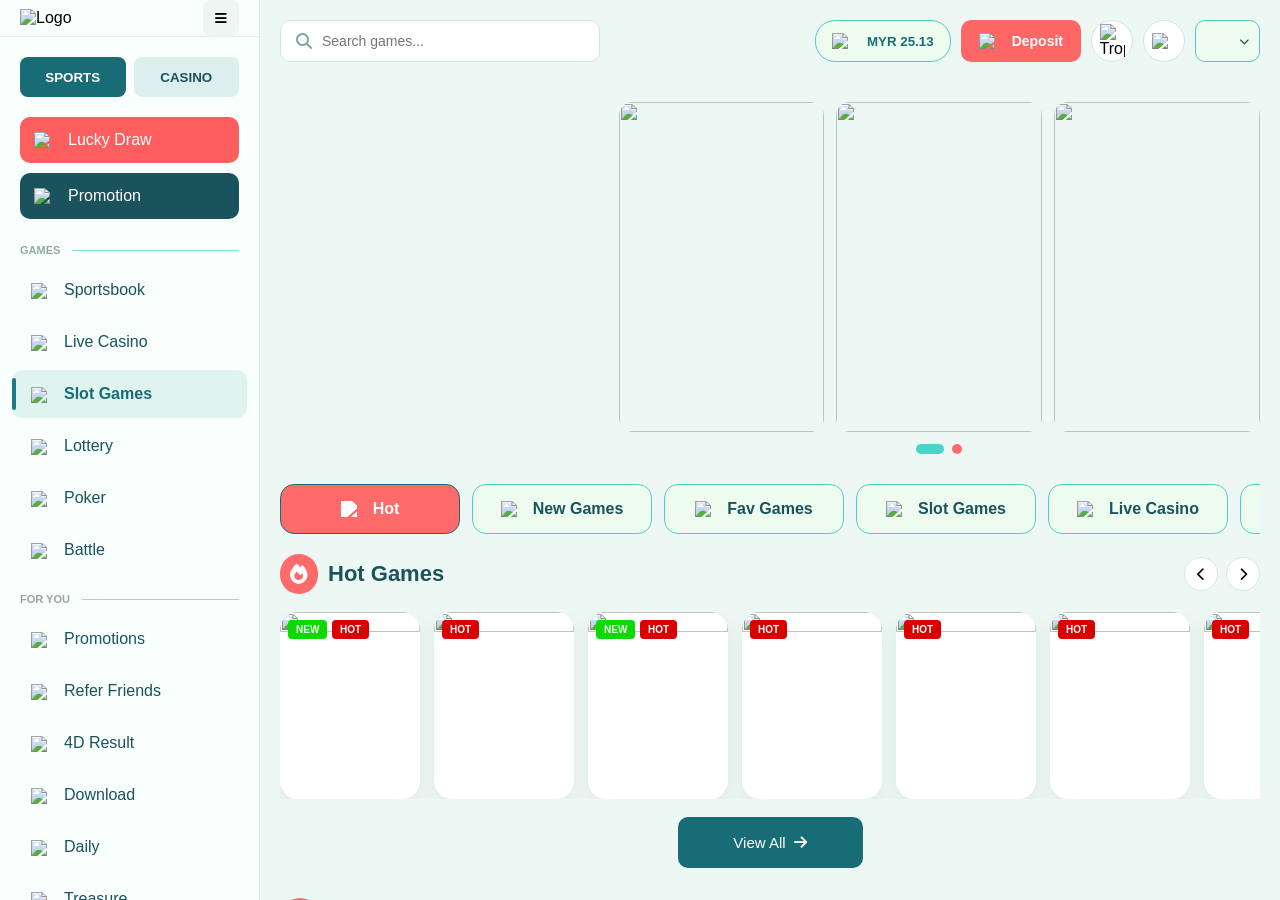
==== index.html @ 303b080d "Add files via upload" ====
﻿<!doctype html>
<html lang="en">
<head>
    <meta charset="UTF-8" />
    <meta name="viewport" content="width=device-width, initial-scale=1.0" />

    <title>Gaming Website</title>

    <!-- CSS -->
    <link rel="stylesheet" href="style.css" />
    <link rel="stylesheet" href="header.css" />
    <link rel="stylesheet" href="banner.css" />
    <link rel="stylesheet" href="contenthome.css" />
    <link rel="stylesheet" href="responsive.css" />

    <!-- Font Awesome -->
    <link rel="stylesheet" href="https://cdnjs.cloudflare.com/ajax/libs/font-awesome/6.7.2/css/all.min.css" />

    <!-- JQuery -->
</head>

<body>
    <div id="theme">
        <!-- =========================
                SIDEBAR
        ========================== -->

        <aside id="sidebar">
            <!-- Logo -->
            <div class="sidebar-logo">
                <img src="images/logo-testing.png" alt="Logo" class="logo" />

                <button id="sidebarToggle" class="mobile-menu">
                    <i class="fas fa-bars"></i>
                </button>
            </div>

            <!-- Sports / Casino -->
            <div class="sidebar-switch">
                <button class="active">SPORTS</button>

                <button class="csinosidetop">CASINO</button>
            </div>

            <!-- Promotion -->
            <div class="sidebar-promotion">
                <a href="#" class="promo active">
                    <img src="images/iconmenu/iconFrame.png" />

                    <span>Lucky Draw</span>
                </a>

                <a href="#" class="promo">
                    <img src="images/iconmenu/iconpromotop.png" />

                    <span>Promotion</span>
                </a>
            </div>

            <!-- Games -->
            <h4 class="menu-title">GAMES</h4>

            <ul class="sidebar-menu">
                <li>
                    <a href="#">
                        <div class="icon">
                            <img src="images/iconmenu/iconsport.png" />
                        </div>
                        <span>Sportsbook</span>
                    </a>
                </li>

                <li>
                    <a href="#">
                        <div class="icon">
                            <img src="images/iconmenu/iconcasino.png" />
                        </div>
                        <span>Live Casino</span>
                    </a>
                </li>

                <li class="active">
                    <a href="#">
                        <div class="icon">
                            <img src="images/iconmenu/iconslot.png" />
                        </div>
                        <span>Slot Games</span>
                    </a>
                </li>

                <li>
                    <a href="#">
                        <div class="icon">
                            <img src="images/iconmenu/iconlotto.png" />
                        </div>
                        <span>Lottery</span>
                    </a>
                </li>

                <li>
                    <a href="#">
                        <div class="icon">
                            <img src="images/iconmenu/iconpoker.png" />
                        </div>
                        <span>Poker</span>
                    </a>
                </li>

                <li>
                    <a href="#">
                        <div class="icon">
                            <img src="images/iconmenu/iconbattle.png" />
                        </div>
                        <span>Battle</span>
                    </a>
                </li>
            </ul>

            <!-- For You -->
            <h4 class="menu-title">FOR YOU</h4>

            <ul class="sidebar-menu">
                <li>
                    <a href="#">
                        <div class="icon">
                            <img src="images/iconmenu/iconpromo.png" />
                        </div>

                        <span>Promotions</span>
                    </a>
                </li>

                <li>
                    <a href="#">
                        <div class="icon">
                            <img src="images/iconmenu/iconfriend.png" />
                        </div>

                        <span>Refer Friends</span>
                    </a>
                </li>

                <li>
                    <a href="#">
                        <div class="icon">
                            <img src="images/iconmenu/icon4d.png" />
                        </div>

                        <span>4D Result</span>
                    </a>
                </li>

                <li>
                    <a href="#">
                        <div class="icon">
                            <img src="images/iconmenu/icondownload.png" />
                        </div>

                        <span>Download</span>
                    </a>
                </li>

                <li>
                    <a href="#">
                        <div class="icon">
                            <img src="images/iconmenu/Database_Daily_Export_24.png" />
                        </div>

                        <span>Daily</span>
                    </a>
                </li>

                <li>
                    <a href="#">
                        <div class="icon">
                            <img src="images/iconmenu/Sparkling_Diamond_24.png" />
                        </div>

                        <span>Treasure</span>
                    </a>
                </li>

                <li>
                    <a href="#">
                        <div class="icon">
                            <img src="images/iconmenu/Casino_Lucky_7_24.png" />
                        </div>

                        <span>Lucky Draw</span>
                    </a>
                </li>
                <li>
                    <a href="#">
                        <div class="icon">
                            <img src="images/iconmenu/Voucher_24.png" />
                        </div>

                        <span>Redeem</span>
                    </a>
                </li>

            </ul>

            <!-- Bottom -->

            <div class="sidebar-bottom">

                <div class="language">

                    <button class="language-btn">

                        <div class="icon">
                            <img src="images/iconmenu/AU.png" alt="">
                        </div>

                        <span>English</span>

                        <i class="fas fa-chevron-down"></i>

                    </button>

                    <div class="language-menu">

                        <button class="language-item active"
                                data-lang="English"
                                data-flag="images/iconmenu/AU.png">

                            <img src="images/iconmenu/AU.png" alt="">
                            <span>English</span>

                        </button>

                        <button class="language-item"
                                data-lang="Bahasa Melayu"
                                data-flag="images/icontophead/MY.png">

                            <img src="images/icontophead/MY.png" alt="">
                            <span>Bahasa Melayu</span>

                        </button>

                        <button class="language-item"
                                data-lang="中文"
                                data-flag="images/icontophead/CN.png">

                            <img src="images/icontophead/CN.png" alt="">
                            <span>中文</span>

                        </button>

                    </div>

                </div>

            </div>
        </aside>
        <div class="sidebar-overlay"></div>

        <!-- =========================
                PAGE
        ========================== -->

        <div id="page">
            <!-- =========================
                    HEADER
            ========================== -->

            <header id="header">


                <img src="images/logo-testing.png" class="mobile-logo">

                <!-- Search -->
                <div class="header-search">
                    <i class="fas fa-search"></i>

                    <input type="text" placeholder="Search games..." />
                </div>

                <!-- Right -->

                <div class="header-right">
                    <!-- Wallet -->

                    <button class="wallet">
                        <img src="images/icontophead/MY.png" />

                        <span>MYR 25.13</span>
                        <a href="#" class="deposit"><img src="images/icontophead/depotophead.png" /></a>
                    </button>

                    <!-- Deposit -->

                    <a href="#" class="deposit">
                        <img src="images/icontophead/depotophead.png" />

                        <span>Deposit</span>
                    </a>

                    <!-- Notification -->

                    <div class="header-dropdown">
                        <a href="#" class="header-icon trophy-btn">
                            <img src="images/icontophead/mingcute_trophy-fill.png" alt="Trophy">
                        </a>

                        <div class="mega-dropdown">

                            <div class="dropdown-grid">

                                <a href="#" class="dropdown-card">
                                    <div class="card-icon">
                                        <img src="images/iconmenu/iconsport.png" />
                                    </div>

                                    <div class="card-info">
                                        <h4>Sports</h4>
                                        <span class="level">LV.8</span>
                                    </div>

                                </a>

                                <a href="#" class="dropdown-card">
                                    <div class="card-icon">
                                        <img src="images/iconmenu/iconslot.png" />
                                    </div>

                                    <div class="card-info">
                                        <h4>Slot Games</h4>
                                        <span class="level">LV.16</span>
                                    </div>
                                </a>

                                <a href="#" class="dropdown-card">
                                    <div class="card-icon">
                                        <img src="images/iconmenu/iconcasino.png" />
                                    </div>

                                    <div class="card-info">
                                        <h4>Casino</h4>
                                        <span class="level">LV.12</span>
                                    </div>

                                </a>

                                <a href="#" class="dropdown-card">
                                    <div class="card-icon">
                                        <img src="images/iconmenu/iconlotto.png" />
                                    </div>

                                    <div class="card-info">
                                        <h4>Lottery</h4>
                                        <span class="level">LV.5</span>
                                    </div>
                                </a>

                                <a href="#" class="dropdown-card">
                                    <div class="card-icon">
                                        <img src="images/iconmenu/iconpoker.png" />
                                    </div>

                                    <div class="card-info">
                                        <h4>P2P Games</h4>
                                        <span class="level">LV.3</span>
                                    </div>
                                </a>


                            </div>

                        </div>

                    </div>

                    <!-- Support -->

                    <a href="#" class="header-icon notihead">
                        <img src="images/icontophead/mingcute_notification-fill.png" />
                    </a>

                    <!-- Profile -->

                    <button class="profile">
                        <img src="images/icontophead/blueusericon.png" alt="" />

                        <i class="fas fa-chevron-down"></i>
                    </button>
                </div>
            </header>

            <div class="account-overlay"></div>

            <aside class="account-drawer">
                <!-- ===========================
                    Account Header
                ============================ -->

                <div class="account-header">
                    <div class="account-header-top">
                        <button class="header-icon-btn">
                            <i class="far fa-bell"></i>
                        </button>

                        <button class="drawer-close">
                            <i class="fas fa-times"></i>
                        </button>
                    </div>

                    <div class="account-profile">
                        <div class="profile-avatar">
                            <img src="images/icontophead/blueusericon.png" alt="" />
                        </div>

                        <div class="profile-info">
                            <h3>PLAYER998</h3>

                            <span>@player998id</span>
                        </div>

                        <a href="#" class="profile-btn">
                            <i class="far fa-user"></i>

                            <span>My Profile</span>
                        </a>
                    </div>

                </div>

                <!-- ===========================
                    Account Details
                ============================ -->

                <div class="account-details">
                    <div class="detail-card">
                        <span>Available Balance</span>

                        <strong class="green">RM 0.00</strong>
                    </div>

                    <div class="detail-card">
                        <span>Outstanding</span>

                        <strong class="orange">RM 0.00</strong>
                    </div>

                    <div class="detail-card">
                        <span>Date of Birth</span>

                        <strong>2018-01-01</strong>
                    </div>

                    <div class="detail-card">
                        <span>Currency</span>

                        <strong>MYR</strong>
                    </div>

                    <div class="detail-card">
                        <span>Gender</span>

                        <strong>Male</strong>
                    </div>

                    <div class="detail-card">
                        <span>Bank</span>

                        <strong>
                            AFFIN BANK<br />
                            111122223334444
                        </strong>
                    </div>

                    <div class="detail-card">
                        <span>Email</span>

                        <strong>--</strong>
                    </div>

                    <div class="detail-card">
                        <span>Mobile</span>

                        <strong>01********</strong>
                    </div>

                    <div class="detail-card full">
                        <span>Time Zone</span>

                        <strong>+08:00</strong>
                    </div>
                </div>

                <!-- ===========================
                    Wallet
                ============================ -->

                <div class="account-section">
                    <h4>Wallet</h4>

                    <div class="wallet-grid">
                        <a href="#" class="wallet-card active">
                            <i class="fas fa-arrow-up"></i>

                            <h5>Deposit</h5>

                            <small>MYR 25.13</small>
                        </a>

                        <a href="#" class="wallet-card">
                            <i class="fas fa-arrow-down"></i>

                            <h5>Withdraw</h5>
                        </a>

                        <a href="#" class="wallet-card">
                            <i class="fas fa-history"></i>

                            <h5>Transactions</h5>
                        </a>
                    </div>
                </div>

                <!-- ===========================
                    Account
                ============================ -->

                <div class="account-section">
                    <h4>Features</h4>

                    <div class="account-grid">

                        <a href="#" class="account-card">
                            <div class="account-icon">
                                <img src="images/iconacc/dailycheck.png" alt="Daily Check-in">
                            </div>

                            <div class="account-info">
                                <span class="account-title">Daily Check-in</span>
                            </div>
                        </a>

                        <a href="#" class="account-card">
                            <div class="account-icon">
                                <img src="images/iconacc/invitefren.png" alt="Invite Friend">
                            </div>

                            <div class="account-info">
                                <span class="account-title">Invite Friend</span>
                            </div>
                        </a>

                        <a href="#" class="account-card">
                            <div class="account-icon">
                                <img src="images/iconacc/lvellingprogram.png" alt="Leveling Program">
                            </div>

                            <div class="account-info">
                                <span class="account-title">Leveling Program</span>
                            </div>
                        </a>

                        <a href="#" class="account-card">
                            <div class="account-icon">
                                <img src="images/iconacc/frenfeature.png" alt="Friend Feature">
                            </div>

                            <div class="account-info">
                                <span class="account-title">Friend Feature</span>
                            </div>
                        </a>

                        <a href="#" class="account-card">
                            <div class="account-icon">
                                <img src="images/iconacc/pkicon.png" alt="PK">
                            </div>

                            <div class="account-info">
                                <span class="account-title">PK</span>
                            </div>
                        </a>

                    </div>
                </div>

                <!-- ===========================
                    Footer
                ============================ -->

                <div class="account-footer">
                    <button class="logout-btn">
                        <i class="fas fa-sign-out-alt"></i>

                        <span>Sign out</span>
                    </button>

                    <button class="support-float">
                        <i class="fas fa-headset"></i>
                    </button>
                </div>
            </aside>

            <!-- =========================
                    MAIN CONTENT
            ========================== -->

            <main id="content">
                <!-- Banner -->
                <section id="hero-banner">
                    <!-- Left Banner -->
                    <div class="hero-main">
                        <a href="#">
                            <img src="images/slidedemo01.png" alt="" />
                        </a>
                    </div>

                    <!-- Right Slider -->
                    <div class="hero-side">
                        <div class="promo-slider">
                            <div class="promo-track">
                                <a href="#" class="promo-item">
                                    <img src="images/topslide01.png" />
                                </a>

                                <a href="#" class="promo-item">
                                    <img src="images/topslide02.png" />
                                </a>

                                <a href="#" class="promo-item">
                                    <img src="images/topslide03.png" />
                                </a>

                                <a href="#" class="promo-item">
                                    <img src="images/topslide01.png" />
                                </a>

                                <a href="#" class="promo-item">
                                    <img src="images/topslide02.png" />
                                </a>

                                <a href="#" class="promo-item">
                                    <img src="images/topslide03.png" />
                                </a>
                            </div>
                        </div>

                        <div class="promo-dots"></div>
                    </div>
                </section>

                <!-- Category -->
                <section id="game-category">
                    <a href="" class="category-item active">
                        <img src="images/iconmenu/boxicons_hot-filled.png" />
                        <span>Hot</span>
                    </a>

                    <a href="" class="category-item">
                        <img src="images/iconmenu/ix_folder-new-filled.png" />
                        <span>New Games</span>
                    </a>

                    <a href="" class="category-item">
                        <img src="images/iconmenu/iconamoon_heart-fill.png" />
                        <span>Fav Games</span>
                    </a>

                    <a href="" class="category-item">
                        <img src="images/iconmenu/iconslot.png" />
                        <span>Slot Games</span>
                    </a>

                    <a href="" class="category-item">
                        <img src="images/iconmenu/iconcasino.png" />
                        <span>Live Casino</span>
                    </a>

                    <a href="" class="category-item">
                        <img src="images/iconmenu/iconsport.png" />
                        <span>Sportsbook</span>
                    </a>

                    <a href="" class="category-item">
                        <img src="images/iconmenu/iconlotto.png" />
                        <span>Lottery</span>
                    </a>

                    <a href="" class="category-item">
                        <img src="images/iconmenu/fluent_board-games-20-filled.png" />
                        <span>Other Games</span>
                    </a>
                </section>
                <div id="mobile-search-placeholder"></div>

                <!-- Hot Games -->
                <section class="game-section">
                    <div class="section-header">
                        <div class="section-title">
                            <i class="fas fa-fire"></i>
                            <h2>Hot Games</h2>
                        </div>

                        <div class="section-nav">
                            <button class="game-prev">
                                <i class="fas fa-chevron-left"></i>
                            </button>

                            <button class="game-next">
                                <i class="fas fa-chevron-right"></i>
                            </button>
                        </div>
                    </div>

                    <div class="game-slider">
                        <div class="game-track">
                            <a href="#" class="game-card hot new">
                                <img src="images/hot/game1.jpg" alt="" />
                                <span class="game-name">Pragmatic Play</span>
                            </a>

                            <a href="#" class="game-card hot">
                                <img src="images/hot/game2.jpg" alt="" />
                                <span class="game-name">Evolution</span>
                            </a>

                            <a href="#" class="game-card hot new">
                                <img src="images/hot/game3.jpg" alt="" />
                                <span class="game-name">JILI</span>
                            </a>

                            <a href="#" class="game-card hot">
                                <img src="images/hot/game4.jpg" alt="" />
                                <span class="game-name">PG Soft</span>
                            </a>

                            <a href="#" class="game-card hot">
                                <img src="images/hot/game5.jpg" alt="" />
                                <span class="game-name">Microgaming</span>
                            </a>

                            <a href="#" class="game-card hot">
                                <img src="images/hot/game6.jpg" alt="" />
                                <span class="game-name">CQ9</span>
                            </a>

                            <a href="#" class="game-card hot">
                                <img src="images/hot/game1.jpg" alt="" />
                                <span class="game-name">Pragmatic Play</span>
                            </a>

                            <a href="#" class="game-card hot">
                                <img src="images/hot/game2.jpg" alt="" />
                                <span class="game-name">Evolution</span>
                            </a>

                            <a href="#" class="game-card hot">
                                <img src="images/hot/game3.jpg" alt="" />
                                <span class="game-name">JILI</span>
                            </a>

                            <a href="#" class="game-card hot">
                                <img src="images/hot/game4.jpg" alt="" />
                                <span class="game-name">PG Soft</span>
                            </a>

                            <a href="#" class="game-card hot">
                                <img src="images/hot/game5.jpg" alt="" />
                                <span class="game-name">Microgaming</span>
                            </a>

                            <a href="#" class="game-card hot">
                                <img src="images/hot/game6.jpg" alt="" />
                                <span class="game-name">CQ9</span>
                            </a>

                            <a href="#" class="game-card hot">
                                <img src="images/hot/game7.jpg" alt="" />
                                <span class="game-name">Pragmatic Play</span>
                            </a>

                            <a href="#" class="game-card hot">
                                <img src="images/hot/game2.jpg" alt="" />
                                <span class="game-name">Evolution</span>
                            </a>

                            <a href="#" class="game-card hot">
                                <img src="images/hot/game3.jpg" alt="" />
                                <span class="game-name">JILI</span>
                            </a>

                            <a href="#" class="game-card hot">
                                <img src="images/hot/game4.jpg" alt="" />
                                <span class="game-name">PG Soft</span>
                            </a>

                            <a href="#" class="game-card hot">
                                <img src="images/hot/game5.jpg" alt="" />
                                <span class="game-name">Microgaming</span>
                            </a>

                            <a href="#" class="game-card hot">
                                <img src="images/hot/game6.jpg" alt="" />
                                <span class="game-name">CQ9</span>
                            </a>
                        </div>
                    </div>

                    <a href="#" class="view-all">
                        View All
                        <i class="fas fa-arrow-right"></i>
                    </a>
                </section>

                <!-- Slot -->
                <section class="game-section">
                    <div class="section-header">
                        <div class="section-title">
                            <i class="fas fa-coins"></i>
                            <h2>Slot Games</h2>
                        </div>

                        <div class="section-nav">
                            <button class="game-prev"><i class="fas fa-chevron-left"></i></button>
                            <button class="game-next"><i class="fas fa-chevron-right"></i></button>
                        </div>
                    </div>

                    <div class="game-layout">

                        <div class="provider-grid">

                            <button class="provider-item active" data-provider="all">
                                <img src="images/logolay/buttonalllogo.png">
                                <span>All</span>
                            </button>

                            <button class="provider-item" data-provider="evolution">
                                <img src="images/logolay/spribelogohome.png">
                                <span>Spribe</span>
                            </button>

                            <button class="provider-item" data-provider="wm">
                                <img src="images/logolay/ptgaminglogohome.png">
                                <span>PT Gaming</span>
                            </button>

                            <button class="provider-item" data-provider="sa">
                                <img src="images/logolay/playngologohome.png">
                                <span>Play n Go</span>
                            </button>

                            <button class="provider-item" data-provider="allbet">
                                <img src="images/logolay/nextspinlogohome.png">
                                <span>Nextspin</span>
                            </button>

                            <button class="provider-item" data-provider="dream">
                                <img src="images/logolay/pegasuslogohome.png">
                                <span>Pegasus</span>
                            </button>

                            <button class="provider-item" data-provider="pragmatic">
                                <img src="images/logolay/nolimitlogo.png">
                                <span>No limit</span>
                            </button>

                            <button class="provider-item" data-provider="hacksaw">
                                <img src="images/logolay/netentlogohome.png">
                                <span>Netent</span>
                            </button>

                        </div>

                        <div class="game-slider">
                            <div class="game-track">

                                <!-- slot game -->
                                <a href="#" class="game-card hot new" data-provider="hacksaw">
                                    <img src="images/hot/game1.jpg" alt="" />
                                    <span class="game-name">Pragmatic Play</span>
                                </a>

                                <a href="#" class="game-card hot" data-provider="pragmatic">
                                    <img src="images/hot/game2.jpg" alt="" />
                                    <span class="game-name">Evolution</span>
                                </a>

                                <a href="#" class="game-card new" data-provider="hacksaw">
                                    <img src="images/hot/game3.jpg" alt="" />
                                    <span class="game-name">JILI</span>
                                </a>

                                <a href="#" class="game-card" data-provider="allbet">
                                    <img src="images/hot/game4.jpg" alt="" />
                                    <span class="game-name">PG Soft</span>
                                </a>

                                <a href="#" class="game-card hot new" data-provider="allbet">
                                    <img src="images/hot/game5.jpg" alt="" />
                                    <span class="game-name">Microgaming</span>
                                </a>

                                <a href="#" class="game-card" data-provider="wm">
                                    <img src="images/hot/game6.jpg" alt="" />
                                    <span class="game-name">CQ9</span>
                                </a>

                                <a href="#" class="game-card hot" data-provider="allbet">
                                    <img src="images/hot/game1.jpg" alt="" />
                                    <span class="game-name">Pragmatic Play</span>
                                </a>

                                <a href="#" class="game-card" data-provider="sa">
                                    <img src="images/hot/game2.jpg" alt="" />
                                    <span class="game-name">Evolution</span>
                                </a>

                                <a href="#" class="game-card" data-provider="sa">
                                    <img src="images/hot/game3.jpg" alt="" />
                                    <span class="game-name">JILI</span>
                                </a>

                                <a href="#" class="game-card" data-provider="allbet">
                                    <img src="images/hot/game4.jpg" alt="" />
                                    <span class="game-name">PG Soft</span>
                                </a>

                                <a href="#" class="game-card hot" data-provider="wm">
                                    <img src="images/hot/game5.jpg" alt="" />
                                    <span class="game-name">Microgaming</span>
                                </a>

                                <a href="#" class="game-card" data-provider="hacksaw">
                                    <img src="images/hot/game6.jpg" alt="" />
                                    <span class="game-name">CQ9</span>
                                </a>

                                <a href="#" class="game-card new" data-provider="pragmatic">
                                    <img src="images/hot/game1.jpg" alt="" />
                                    <span class="game-name">Pragmatic Play</span>
                                </a>

                                <a href="#" class="game-card" data-provider="allbet">
                                    <img src="images/hot/game2.jpg" alt="" />
                                    <span class="game-name">Evolution</span>
                                </a>

                                <a href="#" class="game-card" data-provider="sa">
                                    <img src="images/hot/game3.jpg" alt="" />
                                    <span class="game-name">JILI</span>
                                </a>

                                <a href="#" class="game-card new" data-provider="sa">
                                    <img src="images/hot/game4.jpg" alt="" />
                                    <span class="game-name">PG Soft</span>
                                </a>

                                <a href="#" class="game-card" data-provider="allbet">
                                    <img src="images/hot/game5.jpg" alt="" />
                                    <span class="game-name">Microgaming</span>
                                </a>

                                <a href="#" class="game-card" data-provider="pragmatic">
                                    <img src="images/hot/game6.jpg" alt="" />
                                    <span class="game-name">CQ9</span>
                                </a>
                            </div>
                        </div>

                        </div>

                        <a href="#" class="view-all">
                            View All
                            <i class="fas fa-arrow-right"></i>
                        </a>
</section>

                <!-- Live Casino -->
                <section class="game-section">
                    <div class="section-header">
                        <div class="section-title">
                            <i class="fas fa-dice"></i>

                            <h2>Live Casino</h2>
                        </div>

                        <div class="section-nav">
                            <button class="game-prev">
                                <i class="fas fa-chevron-left"></i>
                            </button>

                            <button class="game-next">
                                <i class="fas fa-chevron-right"></i>
                            </button>
                        </div>
                    </div>

                    <div class="game-layout">
                        <div class="provider-grid">

                            <button class="provider-item active" data-provider="all">
                                <img src="images/logolay/buttonalllogo.png">
                                <span>All</span>
                            </button>

                            <button class="provider-item" data-provider="evolution">
                                <img src="images/logolay/spribelogohome.png">
                                <span>Spribe</span>
                            </button>

                            <button class="provider-item" data-provider="wm">
                                <img src="images/logolay/ptgaminglogohome.png">
                                <span>PT Gaming</span>
                            </button>

                            <button class="provider-item" data-provider="sa">
                                <img src="images/logolay/playngologohome.png">
                                <span>Play n Go</span>
                            </button>

                            <button class="provider-item" data-provider="allbet">
                                <img src="images/logolay/nextspinlogohome.png">
                                <span>Nextspin</span>
                            </button>

                            <button class="provider-item" data-provider="dream">
                                <img src="images/logolay/pegasuslogohome.png">
                                <span>Pegasus</span>
                            </button>

                            <button class="provider-item" data-provider="pragmatic">
                                <img src="images/logolay/nolimitlogo.png">
                                <span>No limit</span>
                            </button>

                            <button class="provider-item" data-provider="hacksaw">
                                <img src="images/logolay/netentlogohome.png">
                                <span>Netent</span>
                            </button>

                        </div>


                        <div class="game-slider">
                            <div class="game-track">
                                <a href="#" class="game-card">
                                    <img src="images/hot/game3.jpg" alt="" />
                                    <span class="game-name">Pragmatic Play</span>
                                </a>

                                <a href="#" class="game-card">
                                    <img src="images/hot/game10.jpg" alt="" />
                                    <span class="game-name">Evolution</span>
                                </a>

                                <a href="#" class="game-card">
                                    <img src="images/hot/game3.jpg" alt="" />
                                    <span class="game-name">JILI</span>
                                </a>

                                <a href="#" class="game-card">
                                    <img src="images/hot/game4.jpg" alt="" />
                                    <span class="game-name">PG Soft</span>
                                </a>

                                <a href="#" class="game-card new">
                                    <img src="images/hot/game5.jpg" alt="" />
                                    <span class="game-name">Microgaming</span>
                                </a>

                                <a href="#" class="game-card">
                                    <img src="images/hot/game6.jpg" alt="" />
                                    <span class="game-name">CQ9</span>
                                </a>

                                <a href="#" class="game-card hot">
                                    <img src="images/hot/game1.jpg" alt="" />
                                    <span class="game-name">Pragmatic Play</span>
                                </a>

                                <a href="#" class="game-card">
                                    <img src="images/hot/game2.jpg" alt="" />
                                    <span class="game-name">Evolution</span>
                                </a>

                                <a href="#" class="game-card">
                                    <img src="images/hot/game3.jpg" alt="" />
                                    <span class="game-name">JILI</span>
                                </a>

                                <a href="#" class="game-card new">
                                    <img src="images/hot/game4.jpg" alt="" />
                                    <span class="game-name">PG Soft</span>
                                </a>

                                <a href="#" class="game-card">
                                    <img src="images/hot/game5.jpg" alt="" />
                                    <span class="game-name">Microgaming</span>
                                </a>

                                <a href="#" class="game-card">
                                    <img src="images/hot/game6.jpg" alt="" />
                                    <span class="game-name">CQ9</span>
                                </a>

                                <a href="#" class="game-card hot">
                                    <img src="images/hot/game1.jpg" alt="" />
                                    <span class="game-name">Pragmatic Play</span>
                                </a>

                                <a href="#" class="game-card">
                                    <img src="images/hot/game2.jpg" alt="" />
                                    <span class="game-name">Evolution</span>
                                </a>

                                <a href="#" class="game-card hot">
                                    <img src="images/hot/game3.jpg" alt="" />
                                    <span class="game-name">JILI</span>
                                </a>

                                <a href="#" class="game-card">
                                    <img src="images/hot/game4.jpg" alt="" />
                                    <span class="game-name">PG Soft</span>
                                </a>

                                <a href="#" class="game-card hot">
                                    <img src="images/hot/game5.jpg" alt="" />
                                    <span class="game-name">Microgaming</span>
                                </a>

                                <a href="#" class="game-card hot">
                                    <img src="images/hot/game6.jpg" alt="" />
                                    <span class="game-name">CQ9</span>
                                </a>
                            </div>
                        </div>
                    </div>

                        <a href="#" class="view-all">
                            View All

                            <i class="fas fa-arrow-right"></i>
                        </a>
</section>

                <!-- Providers -->
                <section class="provider-section">
                    <div class="section-header">
                        <div class="section-title">
                            <i class="fas fa-cubes"></i>

                            <h2>Game Providers</h2>
                        </div>

                        <div class="section-nav">
                            <button class="provider-prev">
                                <i class="fas fa-chevron-left"></i>
                            </button>

                            <button class="provider-next">
                                <i class="fas fa-chevron-right"></i>
                            </button>
                        </div>
                    </div>

                    <div class="provider-slider">
                        <div class="provider-track">
                            <a href="#" class="provider-card">
                                <img src="images/providers/allbet 1.png" alt="Allbet" />
                                <span>168 Games</span>
                            </a>

                            <a href="#" class="provider-card">
                                <img src="images/providers/betsoft01.png" alt="BETSOFT" />
                                <span>92 Games</span>
                            </a>

                            <a href="#" class="provider-card">
                                <img src="images/providers/botcas1m 1.png" alt="Fair Guaranteed" />
                                <span>58 Games</span>
                            </a>

                            <a href="#" class="provider-card">
                                <img src="images/providers/casino_dg_en-1 1.png" alt="Dreamgaming" />
                                <span>76 Games</span>
                            </a>

                            <a href="#" class="provider-card">
                                <img src="images/providers/ct855 1.png" alt="CT855" />
                                <span>45 Games</span>
                            </a>

                            <a href="#" class="provider-card">
                                <img src="images/providers/ezgif.com-gif-maker 1.png" alt="Gold Diamond Gaming" />
                                <span>38 Games</span>
                            </a>

                            <a href="#" class="provider-card">
                                <img src="images/providers/ftr-logo-wm 1.png" alt="WM Casino" />
                                <span>64 Games</span>
                            </a>

                            <a href="#" class="provider-card">
                                <img src="images/providers/fungaming 1.png" alt="Fungamingr" />
                                <span>55 Games</span>
                            </a>

                            <a href="#" class="provider-card">
                                <img src="images/providers/kgolddeluxe-icon 1.png" alt="Gold Deluxe" />
                                <span>55 Games</span>
                            </a>

                            <a href="#" class="provider-card">
                                <img src="images/providers/logo_ag 1.png" alt="Asia Gaming" />
                                <span>55 Games</span>
                            </a>

                            <a href="#" class="provider-card">
                                <img src="images/providers/logo-01 1.png" alt="998Bet" />
                                <span>55 Games</span>
                            </a>

                            <a href="#" class="provider-card">
                                <img src="images/providers/logocq9 1.png" alt="CQ9" />
                                <span>55 Games</span>
                            </a>

                            <a href="#" class="provider-card">
                                <img src="images/providers/maxbet-logo-png-4 1.png" alt="Maxbet" />
                                <span>55 Games</span>
                            </a>
                        </div>
                    </div>


                </section>
            </main>

            <!-- =========================
                    FOOTER
            ========================== -->

            <footer id="footer"></footer>

            <!-- =========================
            MOBILE BOTTOM NAV
    ========================== -->
            <nav class="mobile-bottom-nav">

                <!-- Sidebar Toggle -->
                <a href="#" id="bottomMenu" class="nav-item">
                    <i class="fas fa-bars"></i>
                    <span>Menu</span>
                </a>

                <a href="#" class="nav-item">
                    <i class="fas fa-home"></i>
                    <span>Sportbook</span>
                </a>

                <a href="#" class="nav-item deposit-btn">
                    <i class="fas fa-wallet"></i>
                    <span>Deposit</span>
                </a>

                <a href="#" class="nav-item">
                    <i class="fas fa-gift"></i>
                    <span>Casino</span>
                </a>

                <a href="#" class="nav-item">
                    <i class="fas fa-headset"></i>
                    <span>Support</span>
                </a>

            </nav>
        </div>
    </div>

    <script src="script.js"></script>
    <script src="menu-script.js"></script>
</body>
</html>
---- style.css ----
/* ===================================================
   RESET
=================================================== */

* {
    margin: 0;
    padding: 0;
    box-sizing: border-box;
}

html,
body {
    width: 100%;
    height: 100%;
    font-family: -apple-system, BlinkMacSystemFont, "Segoe UI", Roboto, Helvetica, Arial, sans-serif, "Apple Color Emoji", "Segoe UI Emoji", "Segoe UI Symbol";
    background: #edf7f4;
    overflow: hidden;
}

a {
    text-decoration: none;
    color: inherit;
}

ul {
    list-style: none;
}


button {
    border: 0;
    background: none;
    cursor: pointer;
}

/* ===================================================
   UTILITY
=================================================== */

.d-flex {
    display: flex;
}

.align-center {
    align-items: center;
}

.justify-content-between {
    justify-content: space-between;
}

.justify-content-center {
    justify-content: center;
}

.justify-content-end {
    justify-content: flex-end;
}

.flex-column {
    flex-direction: column;
}

.w-100 {
    width: 100%;
}

/* ===================================================
   LAYOUT
=================================================== */

#theme {
    display: flex;
    width: 100%;
    height: 100vh;
}

.csinosidetop {
    color: #1a535c;
}

#sidebar {
    width: 260px;
    background: #f8fffc;
    border-right: 1px solid #d8ece8;
    overflow-y: auto;
    transition: 0.3s;
    flex-shrink: 0;
    height: 100vh;
    display: flex;
    flex-direction: column;
}

.sidebar-menu .icon {
    width: 22px;
    text-align: center;
    font-size: 18px;
    flex-shrink: 0;
    transition: 0.3s;
}

    .sidebar-menu .icon img,
    .sidebar-promotion a.promo img {
        width: 22px;
        vertical-align: middle;
    }

.sidebar-menu a:hover .icon {
    transform: rotate(-8deg) scale(1.08);
}

#page {
    flex: 1;
    display: flex;
    flex-direction: column;
    overflow: hidden;
}

#content {
    flex: 1;
    overflow: auto;
    padding: 20px;
    background: #edf7f4;
}

#footer {
    height: 0px;
    border-top: 0px solid #d8ece8;
    background: #fff;
}

/*==================================================
                SIDEBAR
==================================================*/
.sidebar-logo {
    height: 70px;
    display: flex;
    justify-content: space-between;
    align-items: center;
    padding: 0 20px;
    border-bottom: 1px solid #e5efec;
}

    .sidebar-logo img {
        width: 120px;
    }

#sidebarToggle {
    width: 36px;
    height: 36px;
    border-radius: 8px;
    background: #eef6f4;
    border: 0;
    cursor: pointer;
    position: relative;
    z-index: 1001;
}

.sidebar-switch {
    display: flex;
    gap: 8px;
    padding: 20px;
}

    .sidebar-switch button {
        flex: 1;
        height: 40px;
        border-radius: 8px;
        font-weight: bold;
        background: #dcefed;
    }

        .sidebar-switch button.active {
            background: #176c75;
            color: #fff;
        }

.sidebar-promotion {
    padding: 0 20px;
}

.promo {
    display: flex;
    align-items: center;
    gap: 12px;
    padding: 14px;
    border-radius: 10px;
    margin-bottom: 10px;
    background: #fff;
    transition: 0.3s;
    background: #1a535c;
    color: #fff;
}

    .promo.active {
        background: #ff5e5e;
        color: #fff;
    }

    .promo:hover {
        transform: translateY(-2px);
    }

.menu-title {
    display: flex;
    align-items: center;
    gap: 12px;
    font-size: 11px;
    color: #94a8a5;
    padding: 15px 20px 10px;
    font-weight: bold;
}

    .menu-title::after {
        content: "";
        flex: 1;
        height: 1px;
        background: #4fd8cf;
        opacity: 0.7;
    }

.sidebar-menu {
    padding: 0 12px;
}

    .sidebar-menu li {
        margin-bottom: 4px;
    }

    .sidebar-menu a {
        display: flex;
        align-items: center;
        gap: 14px;
        height: 48px;
        padding: 0 16px;
        border-radius: 10px;
        color: #1a535c;
        transition: 0.25s;
    }

    .sidebar-menu li.active a {
        background: #dff3ef;
        color: #156d75;
        font-weight: bold;
        position: relative;
    }

        .sidebar-menu li.active a:before {
            content: "";
            position: absolute;
            left: 0;
            top: 8px;
            bottom: 8px;
            width: 4px;
            background: #1d7c82;
            border-radius: 20px;
        }

    .sidebar-menu a:hover {
        background: #edf7f4;
        transform: translateX(3px);
        box-shadow: 0 8px 18px rgba(16, 95, 99, 0.08);
    }

.sidebar-bottom {
    margin-top: auto;
    padding: 20px;
}

.language {
    position: relative;
}

.language-btn {
    width: 100%;
    height: 46px;
    padding: 0 15px;
    border: 1px solid #44d6d2;
    border-radius: 14px;
    background: #eefbef;
    display: flex;
    align-items: center;
    gap: 12px;
    cursor: pointer;
}

    .language-btn span {
        flex: 1;
        text-align: left;
        color: #1a535c;
    }

    .language-btn img,
    .language-item img {
        width: 28px;
        height: 28px;
        border-radius: 50%;
        object-fit: cover;
    }

.language-item span {
    color: #1a535c;
}

.language-menu {
    position: absolute;
    left: 0;
    right: 0;
    bottom: calc(100% + 10px);
    background: #fff;
    border-radius: 14px;
    box-shadow: 0 10px 30px rgba(0, 0, 0, 0.12);
    overflow: hidden;
    opacity: 0;
    visibility: hidden;
    transform: translateY(10px);
    transition: 0.25s;
    z-index: 100;
}

    .language-menu.active {
        opacity: 1;
        visibility: visible;
        transform: translateY(0);
    }

.language-item {
    width: 100%;
    height: 46px;
    padding: 0 15px;
    border: none;
    background: #fff;
    display: flex;
    align-items: center;
    gap: 12px;
    cursor: pointer;
}

    .language-item:hover {
        background: #eefbef;
    }

    .language-item.active {
        background: #dff7f7;
    }

.language .icon {
    width: 35px;
}

#sidebar.close {
    width: 72px;
}

    #sidebar.close .sidebar-switch {
        display: none;
    }

    #sidebar.close .menu-title {
        display: none;
    }

    #sidebar.close .sidebar-logo {
        justify-content: center;
    }

    #sidebar.close .logo {
        display: none;
    }

    #sidebar.close .promo {
        justify-content: center;
        height: 38px;
        width: 35px;
        padding: 0px;
    }

        #sidebar.close .promo span {
            display: none;
        }

    #sidebar.close .sidebar-menu a {
        justify-content: center;
    }

    #sidebar.close .sidebar-menu span {
        display: none;
    }

    #sidebar.close .sidebar-bottom {
        padding: 10px;
    }

    #sidebar.close .language {
        justify-content: center;
    }

    #sidebar.close .language-btn {
        padding: 0px 2px;
        justify-content: center;
    }

    #sidebar.close .language img {
        width: 25px;
        height: auto;
    }

    #sidebar.close .language .icon {
        width: auto;
    }

    #sidebar.close .language span {
        display: none;
    }

    #sidebar.close .language i:last-child {
        display: none;
    }

    #sidebar.close .icon {
        margin: 0;
    }

.mobile-logo {
    display: none;
}
.wallet a.deposit {
    display:none;
}
---- header.css ----
﻿/*==================================================
                    HEADER
==================================================*/

#header {
    display: flex;
    justify-content: space-between;
    align-items: center;
    gap: 20px;
    padding:20px;
}

/* Search */

.header-search {
    width: 320px;
    height: 42px;
    background: #fff;
    border: 1px solid #cde8e2;
    border-radius: 10px;
    display: flex;
    align-items: center;
    padding: 0 15px;
    transition: .3s;
}

    .header-search:hover {
        border-color: #35b4a0;
    }

    .header-search:focus-within {
        border-color: #35b4a0;
        box-shadow: 0 0 0 4px rgba(53,180,160,.12);
    }

    .header-search i {
        color: #7fa6a1;
        margin-right: 10px;
    }

    .header-search input {
        width: 100%;
        border: 0;
        outline: none;
        background: none;
        font-size: 14px;
    }

/* Right */

.header-right {
    display: flex;
    align-items: center;
    gap: 10px;
}

/* Wallet */

.wallet {
    height: 42px;
    padding: 0 16px;
    background: #EEFBEF;
    border: 1px solid #4ECDC4;
    border-radius: 20px;
    display: flex;
    align-items: center;
    gap: 10px;
    color: #176c75;
    font-weight: 600;
    transition: .3s;
}

    .wallet img, .deposit img, .header-icon img {
        width: 25px;
    }
.header-icon:hover img {
    filter: brightness(0) invert(1);
}

.wallet:hover {
            transform: translateY(-2px);
            box-shadow: 0 10px 20px rgba(0,0,0,.08);
        }

/* Deposit */

.deposit {
    height: 42px;
    padding: 0 18px;
    border-radius: 10px;
    display: flex;
    align-items: center;
    gap: 8px;
    background: #ff6666;
    color: #fff;
    font-weight: bold;
    transition: .3s;
    font-size: 14px;
}


    .deposit:hover {
        background: #ff5353;
        transform: translateY(-2px);
    }

/* Circle Icon */

.header-icon {
    width: 42px;
    height: 42px;
    border-radius: 50%;
    background: #fff;
    border: 1px solid #cde8e2;
    display: flex;
    align-items: center;
    justify-content: center;
    transition: .3s;
}

    .header-icon:hover {
        background: #176c75;
        color: #fff;
    }

/* Profile */

.profile {
    width: 65px;
    height: 42px;
    border-radius: 10px;
    overflow: hidden;
    border: 1px solid #4ecdc4;
    transition: .3s;
    background: #eefbef;
    position:relative;
}

    .profile img {
        width: 56%;
        float:left;
    }

    .profile:hover {
        transform: scale(1.08);
    }
    .profile i {
        position: absolute;
        right: 10px;
        top: 15px;
        color: #1A535C;
        font-size:10px;
    }


    /*=======================  USER ACC  ============================*/
.account-overlay {
    position: fixed;
    inset: 0;
    background: rgba(0,0,0,.45);
    opacity: 0;
    visibility: hidden;
    transition: .3s;
    z-index: 998;
}

    .account-overlay.active {
        opacity: 1;
        visibility: visible;
    }

.account-drawer {
    position: fixed;
    bottom: 0;
    right: 0;
    width: 430px;
    max-width: 100%;
    height: 90vh;
    background: #EEFBEF;
    transform: translateX(100%);
    transition: .35s ease;
    z-index: 1000;
    overflow-y: auto;
    border-radius: 20px 0px 0px 0px;
}

    .account-drawer.active {
        transform: translateX(0);
    }


/*======================================
    Account Header
======================================*/

.account-header {
    padding: 18px;
}

.account-header-top {
    display: flex;
    justify-content: flex-end;
    align-items: center;
    gap: 15px;

}

.header-icon-btn,
.drawer-close {
    width: 34px;
    height: 34px;
    border: none;
    background: transparent;
    color: #2B7C84;
    font-size: 18px;
    cursor: pointer;
    transition: .25s;
}

    .header-icon-btn:hover,
    .drawer-close:hover {
        color: #00A8A8;
    }

/*======================================
    Profile
======================================*/

.account-profile {
    display: flex;
    align-items: center;
    gap: 14px;
    margin-bottom: 18px;
}

.profile-avatar {
    width: 62px;
    height: 62px;
    border-radius: 50%;
    overflow: hidden;
    background: #DDF8F5;
    flex-shrink: 0;
}

    .profile-avatar img {
        width: 100%;
        height: 100%;
        object-fit: cover;
    }

.profile-info {
    flex: 1;
}

    .profile-info h3 {
        font-size: 20px;
        color: #21535A;
        font-weight: 700;
        margin-bottom: 3px;
    }

    .profile-info span {
        font-size: 13px;
        color: #7A979C;
    }

.profile-btn {
    display: flex;
    align-items: center;
    gap: 8px;
    height: 40px;
    padding: 0 18px;
    border-radius: 25px;
    border: 1px solid #CDECEC;
    color: #2B7C84;
    background: #fff;
    font-size: 13px;
    font-weight: 600;
    transition: .25s;
}

    .profile-btn:hover {
        background: #DFF8F5;
    }

/*======================================
    Welcome
======================================*/

.welcome-card {
    display: flex;
    justify-content: space-between;
    align-items: center;
    padding: 16px;
    border-radius: 16px;
    background: #fff;
    border: 1px solid #4ecdc4;
    box-shadow: 0 8px 20px rgba(0,0,0,.04);
}

.welcome-left {
    display: flex;
    align-items: center;
    gap: 14px;
}

.welcome-icon {
    width: 42px;
    height: 42px;
    border-radius: 10px;
    background: #E8FAF8;
    display: flex;
    justify-content: center;
    align-items: center;
    color: #168C8E;
    font-size: 22px;
}

    .welcome-icon i {
        color: #ff6666;
    }
    .welcome-content h4 {
    font-size: 15px;
    color: #28545A;
    margin-bottom: 4px;
}

.welcome-content p {
    font-size: 12px;
    color: #8A989D;
}

.welcome-btn {
    padding: 11px 18px;
    border-radius: 22px;
    color: #fff;
    font-size: 13px;
    font-weight: 600;
    background: #ff6666;
    transition: .25s;
}

    .welcome-btn:hover {
        transform: translateY(-2px);
    }

/*======================================
    Details
======================================*/

.account-details {
    padding: 0 18px 18px;
    display: grid;
    grid-template-columns: repeat(2,1fr);
    gap: 10px;
}

.detail-card {
    background: #F9FEFD;
    border: 1px solid #4ecdc4;
    border-radius: 12px;
    padding: 12px;
    min-height: 72px;
    display: flex;
    flex-direction: column;
    justify-content: center;
}

    .detail-card span {
        font-size: 11px;
        color: #95A7AA;
        margin-bottom: 6px;
    }

    .detail-card strong {
        font-size: 14px;
        color: #28545A;
        font-weight: 600;
        line-height: 1.4;
    }

    .detail-card.full {
        grid-column: 1/-1;
    }

.green {
    color: #17A84D !important;
}

.orange {
    color: #F6A623 !important;
}
.orange, .green {
    font-weight:bold !important;
    font-size:18px !important;
}
    /*======================================
    Section
======================================*/
    .account-section {
        padding: 0 18px 22px;
    }

    .account-section h4 {
        font-size: 20px;
        color: #2C6F75;
        margin-bottom: 14px;
        font-weight: 700;
    }

/*======================================
    Wallet
======================================*/

.wallet-grid {
    display: grid;
    grid-template-columns: repeat(3,1fr);
    gap: 10px;
}

.wallet-card {
    background: #fff;
    border: 1px solid #4ecdc4;
    border-radius: 14px;
    height: 92px;
    display: flex;
    flex-direction: column;
    justify-content: center;
    align-items: center;
    gap: 8px;
    color: #2B7C84;
    transition: .25s;
}

    .wallet-card i {
        font-size: 20px;
    }

    .wallet-card h5 {
        font-size: 14px;
        font-weight: 600;
    }

    .wallet-card small {
        font-size: 11px;
        color: #0F9A89;
    }

    .wallet-card.active {
        background: #DDF8F5;
    }

    .wallet-card:hover {
        transform: translateY(-3px);
        box-shadow: 0 10px 20px rgba(0,0,0,.08);
    }

/*======================================
    Account Menu
======================================*/

.account-grid {
    display: grid;
    grid-template-columns: repeat(3,1fr);
    gap: 10px;
}

.account-card {
    flex-direction: column;
    justify-content: center;
    align-items: center;
    text-align: center;
    min-height: 95px;
    padding: 10px 3px;
    gap: 8px;
    background: #fff;
    border: 1px solid #4ecdc4;
    border-radius: 14px;
}

    .account-card:hover {
        transform: translateY(-5px);
        box-shadow: 0 10px 25px rgba(0,0,0,.08);
    }

    .account-card img,
    .account-card i {
        font-size: 28px;
        width: 42px;
        height: 42px;
        margin: 0;
    }

    .account-card span {
        line-height: 1.3;
        color: #2B7C84;
        font-size: 14px;
        font-weight: 600;
    }


/*======================================
    Footer
======================================*/

.account-footer {
    margin-top: 20px;
    padding: 20px 18px 24px;
    display: flex;
    justify-content: space-between;
    align-items: center;
}

.logout-btn {
    height: 42px;
    padding: 0 20px;
    border-radius: 22px;
    border: 1px solid #4ecdc4;
    background: #fff;
    color: #2B7C84;
    display: flex;
    align-items: center;
    gap: 8px;
    font-weight: 600;
    cursor: pointer;
}

    .logout-btn:hover {
        background: #E8FAF8;
    }

.support-float {
    width: 52px;
    height: 52px;
    border: none;
    border-radius: 50%;
    background: #ff6666;
    color: #fff;
    font-size: 20px;
    cursor: pointer;
    box-shadow: 0 10px 20px rgba(255,96,96,.35);
}

body.drawer-open {
    overflow: hidden;
}

::-webkit-scrollbar {
    width: 5px;
}

::-webkit-scrollbar-track {
    background: #1A535C;
}

::-webkit-scrollbar-thumb {
    background: #4ECDC4;
    border-radius: 999px;
}

/* ===============================
   Trophy Dropdown
================================= */

.header-dropdown {
    position: relative;
}

.mega-dropdown {
    position: absolute;
    top: 55px;
    right: 0;
    background: #edf7f4;
    border: 1px solid #63c7c7;
    border-radius: 12px;
    box-shadow: 0 10px 25px rgba(0,0,0,.1);
    padding: 15px;
    opacity: 0;
    visibility: hidden;
    transform: translateY(10px);
    transition: .3s;
    z-index: 999;
}

.header-dropdown:hover .mega-dropdown {
    opacity: 1;
    visibility: visible;
    transform: translateY(0);
}

/* Arrow */

.mega-dropdown::before {
    content: "";
    position: absolute;
    top: -8px;
    right: 40px;
    width: 14px;
    height: 14px;
    background: #fff;
    border-top: 1px solid #63c7c7;
    border-left: 1px solid #63c7c7;
    transform: rotate(45deg);
}

/* Header */

.dropdown-header {
    margin-bottom: 15px;
}

    .dropdown-header h3,
    .dropdown-header p {
        margin: 0;
        font-size: 14px;
        color: #1d5d63;
        font-weight: 600;
    }

/* Grid */

.dropdown-grid {
    display: grid;
    grid-template-columns: repeat(3,1fr);
    gap: 10px;
}

/* Card */

.dropdown-card {
    display: flex;
    align-items: center;
    justify-content: space-between;
    border: 1px solid #d7ecec;
    border-radius: 10px;
    padding: 10px;
    text-decoration: none;
    color: #1d5d63;
    transition: .3s;
    gap: 10px;
}

/* Left */

.card-icon {
    width: 35px;
    height: 35px;
    display: flex;
    align-items: center;
    justify-content: center;
    background: #eef8f8;
    border-radius: 50%;
    font-size: 16px;
    flex-shrink: 0;
}

    .card-icon img {
        width:25px;
        height:25px;
    }
    
    .card-info {
        display: flex;
        flex-direction: column;
        justify-content: center;
        align-items: flex-start;
        gap: 4px;
    }

    .card-info h4,
    .card-info span {
        margin: 0;
        font-size: 14px;
        font-weight: 500;
        white-space: nowrap;
    }

    .card-info h4 {
        color: #1d5d63;
    }
    .card-info span {
            color: #fff;
        }


        /* Right */
.level {
    display: inline-block;
    padding: 2px 8px;
    font-size: 12px;
    color: #fff;
    background: #ff6666;
    border-radius: 20px;
}

.arrow {
    font-size: 14px;
    transition: .3s;
}

/* Hover */

.dropdown-card:hover {
    background: #1d5d63;
    color: #fff;
}

    .dropdown-card:hover h4,
    .dropdown-card:hover span {
        color: #fff;
    }

    .dropdown-card:hover .card-icon {
        background: #fff;
    }

    .dropdown-card:hover .level {
        background: #fff;
        color: #1d5d63;
    }

    .dropdown-card:hover .arrow {
        transform: translateX(4px);
        color: #fff;
    }
---- banner.css ----
﻿/*=========================================
            HERO
=========================================*/

#hero-banner {
    display: grid;
    grid-template-columns: 1fr 2fr;
    gap: 18px;
    margin-bottom: 25px;
}

/* LEFT */

.hero-main {
    overflow: hidden;
    border-radius: 18px;
}

    .hero-main img {
        width: 100%;
        object-fit: cover;
        display: block;
    }

/* RIGHT */

.hero-side {
    display: flex;
    flex-direction: column;
    justify-content: space-between;
}

.promo-slider {
    overflow: hidden;
}

.promo-track {
    display: flex;
    gap: 12px;
    transition: 0.45s ease;
}

.promo-page {
    min-width: 100%;
    display: grid;
    grid-template-columns: repeat(3, 1fr);
    gap: 12px;
}

.promo-item {
   flex:0 0 33.333%;
   border-radius:14px;
}

    .promo-item img {
        width: 100%;
        height: 330px;
        object-fit: cover;
        display: block;
        border-radius:14px;
    }

.promo-dots {
    display: flex;
    justify-content: center;
    gap: 8px;
    margin-top: 12px;
}

    .promo-dots span {
        width: 10px;
        height: 10px;
        border-radius: 50%;
        background: #ff6b6b;
        cursor: pointer;
        transition: 0.3s;
    }

        .promo-dots span.active {
            width: 28px;
            border-radius: 20px;
            background: #4bd3c7;
        }
---- contenthome.css ----
﻿/*==================================================
                GAME CATEGORY
==================================================*/

#game-category {
    display: flex;
    gap: 12px;
    overflow-x: auto;
    padding: 5px 0 20px;
    scrollbar-width: none;
}

    #game-category::-webkit-scrollbar {
        display: none;
    }

.category-item {
    min-width: 180px;
    border: 1px solid #4ECDC4;
    border-radius: 14px;
    background: #EEFBEF;
    display: flex;
    align-items: center;
    justify-content: center;
    gap: 10px;
    font-size: 16px;
    font-weight: 600;
    transition: .25s;
    padding: 15px 0px;
    color: #1A535C;
}

    .category-item i {
        font-size: 18px;
        color: #1A535C;
    }

    .category-item img {
        width:22px;
    }
    
    .category-item:hover i, .category-item:hover {
        box-shadow: 0 8px 20px rgba(0,0,0,.08);
        background: #FF6B6B;
        color: #fff;
    }

    .category-item.active, .category-item.active i {
        background: #FF6B6B;
        color: #fff;
        border-color: #176c75;
    }

        .category-item:hover img,
        .category-item.active img {
            filter: brightness(0) invert(1);
        }


/*==================================================
                GAME SECTION
==================================================*/

.game-section {
    margin-bottom: 30px;
}

.section-header {
    display: flex;
    justify-content: space-between;
    align-items: center;
    margin-bottom: 18px;
}

.section-title {
    display: flex;
    align-items: center;
    gap: 10px;
}

    .section-title i {
        color: #fff;
        font-size: 20px;
        background: #FF6B6B;
        padding: 10px;
        border-radius:25px;
    }

    .section-title h2 {
        font-size: 22px;
        color: #1A535C;
    }

.game-slider {
    overflow: hidden;
}

.game-track {
    display: flex;
    gap: 14px;
    transition: .35s ease;
    overflow-x: auto;
    scroll-behavior: smooth;
    scrollbar-width: none;
}

    .game-track::-webkit-scrollbar {
        display: none;
    }

.game-card {
    flex: 0 0 140px;
}

.game-card {
    background: #fff;
    border-radius: 18px;
    overflow: hidden;
    box-shadow: 0 8px 20px rgba(0,0,0,.06);
    transition: .3s;
    position:relative;
}

    .game-card:hover {
        transform: translateY(-8px);
        box-shadow: 0 20px 40px rgba(0,0,0,.12);
    }

    .game-card img {
        width: 100%;
        aspect-ratio: 3/4;
        object-fit: cover;
        display: block;
    }

.game-card {
    position: relative;
}

    /* HOT */
    .game-card.hot::before {
        content: "HOT";
        position: absolute;
        top: 8px;
        left: 8px;
        padding: 4px 8px;
        background: #DA0000;
        color: #fff;
        border-radius: 4px;
        font-size: 10px;
        font-weight: 700;
        z-index: 2;
    }

    /* NEW */
    .game-card.new::after {
        content: "NEW";
        position: absolute;
        top: 8px;
        left: 8px;
        padding: 4px 8px;
        background: #0ADA00;
        color: #fff;
        border-radius: 4px;
        font-size: 10px;
        font-weight: 700;
        z-index: 2;
    }

    /* HOT + NEW */
    .game-card.hot.new::before {
        left: 52px;
    }

    .game-card.hot.new::after {
        left: 8px;
    }


.game-name {
    display: none;
    padding: 14px;
    text-align: center;
    font-weight: 600;
    color: #2c3e50;
}

.section-header {
    display: flex;
    justify-content: space-between;
    align-items: center;
}

.section-nav {
    display: flex;
    gap: 8px;
}

    .section-nav button {
        width: 34px;
        height: 34px;
        border-radius: 50%;
        background: #fff;
        border: 1px solid #d9e8e5;
        transition: .25s;
    }

        .section-nav button:hover {
            background: #176c75;
            color: #fff;
        }

.view-all {
    width: 100%;
    max-width: 185px;
    margin: 18px auto 0;
    display: flex;
    justify-content: center;
    align-items: center;
    gap: 8px;
    border-radius: 10px;
    background: #176c75;
    color: #fff;
    font-size: 15px;
    padding: 15px 35px;
    border: 2px solid transparent;
}

    .view-all:hover {
        gap: 10px;
        color: #176c75;
        background: #dff3ef;
        font-weight: bold;
        border: 2px solid #176c75;
    }




/*==================================================
        GAME LAYOUT
==================================================*/

.game-layout {
    display: flex;
    align-items: flex-start;
    gap: 18px;
    margin-top: 18px;
}

/*==================================================
        PROVIDER FILTER
==================================================*/

.game-card.hide {
    display: none;
}

.provider-filter {
    flex: 0 0 185px;
    background: #fff;
    border: 1px solid #d9ebe8;
    border-radius: 14px;
    padding: 12px;
    box-shadow: 0 8px 20px rgba(0,0,0,.05);
}

.provider-filter-title {
    text-align: center;
    font-size: 11px;
    font-weight: 700;
    color: #1A535C;
    letter-spacing: 1px;
    margin-bottom: 10px;
    text-transform: uppercase;
}

.provider-grid {
    display: grid;
    grid-template-columns: repeat(2,1fr);
    gap: 8px;
    max-height: 180px;
    overflow-y: auto;
    overflow-x: hidden;
    padding-right: 3px;
    background: #dcefed;
    padding: 10px;
    border: 1px solid #ffffff;
    border-radius: 10px;
}

    /* scrollbar */

    .provider-grid::-webkit-scrollbar {
        width: 5px;
    }

    .provider-grid::-webkit-scrollbar-track {
        background: #edf7f4;
        border-radius: 20px;
    }

    .provider-grid::-webkit-scrollbar-thumb {
        background: #176c75;
        border-radius: 20px;
    }

.provider-grid {
    scrollbar-width: thin;
    scrollbar-color: #176c75 #edf7f4;
}

/*==================================================
        PROVIDER ITEM
==================================================*/

.provider-item {
    height: 65px;
    background: #fff;
    border: 1px solid #d9ebe8;
    border-radius: 8px;
    display: flex;
    flex-direction: column;
    align-items: center;
    justify-content: center;
    gap: 5px;
    cursor: pointer;
    transition: .25s;
    padding: 6px;
}

    .provider-item img {
        max-width: 60px;
        object-fit: contain;
    }

    .provider-item span {
        font-size: 11px;
        font-weight: 600;
        color: #1A535C;
        line-height: 1;
    }

    .provider-item:hover {
        transform: translateY(-2px);
        border-color: #176c75;
        box-shadow: 0 8px 18px rgba(23,108,117,.15);
    }

    .provider-item.active {
        background: #176c75;
        border-color: #176c75;
    }

        .provider-item.active span {
            color: #fff;
        }

        .provider-item.active img {

        }

/*==================================================
        GAME SLIDER
==================================================*/

.game-layout .game-slider {
    flex: 1;
    min-width: 0;
}



    /*==================================================
                GAME PROVIDERS
==================================================*/
    .provider-section {
        margin-bottom: 30px;
    }

.provider-slider {
    overflow: hidden;
}

.provider-track {
    display: flex;
    gap: 14px;
    overflow-x: auto;
    scroll-behavior: smooth;
    scrollbar-width: none;
    padding:20px 0px;
}

    .provider-track::-webkit-scrollbar {
        display: none;
    }

.provider-card {
    flex: 0 0 150px;
    background: #EEFBEF;
    border: 1px solid #4ECDC4;
    border-radius: 14px;
    padding: 15px;
    display: flex;
    flex-direction: column;
    align-items: center;
    justify-content: center;
    transition: .25s;
}

    .provider-card:hover {
        transform: translateY(-5px);
        box-shadow: 0 10px 25px rgba(0,0,0,.08);
        border-color: #176c75;
    }

    .provider-card img {
        height: 40px;
        width: auto;
        object-fit: contain;
        margin-bottom: 12px;
    }

    .provider-card span {
        font-size: 12px;
        color: #FF6B6B;
    }
---- responsive.css ----
﻿.mobile-bottom-nav {
    display: none;
}

/* Tablet */
@media (max-width:1024px) {
    html,
    body {
        overflow: auto;
    }

    #theme {
        height: auto;
    }

    #sidebar {
        position: fixed;
        top: 0;
        left: -260px;
        width: 260px;
        height: 100vh;
        z-index: 1000;
        transition: .35s ease;
        box-shadow: 0 0 25px rgba(0,0,0,.2);
    }

        #sidebar.active {
            left: 0;
            padding-bottom: 80px;
        }

    #page {
        width: 100%;
    }

    #content {
        padding: 15px;
    }

    #sidebarToggle {
        display: none;
    }

    .mobile-bottom-nav {
        display: flex;
    }


    .sidebar-logo {
        padding: 0 15px;
        display: none;
    }

    #sidebar.active .logo {
        display: block;
    }

    .sidebar-switch {
        padding: 15px;
    }

    .sidebar-promotion {
        padding: 0 15px;
    }

    .sidebar-bottom {
        padding: 15px;
    }

    .sidebar-overlay {
        position: fixed;
        inset: 0;
        background: rgba(0,0,0,.4);
        opacity: 0;
        visibility: hidden;
        transition: .3s;
        z-index: 999;
    }

        .sidebar-overlay.active {
            opacity: 1;
            visibility: visible;
        }

    #sidebar.active .sidebar-logo {
        justify-content: space-between;
    }


    .mobile-menu {
        display: none;
    }

    .mobile-logo {
        display: block;
        width: 110px;
        margin-right: auto;
    }

    .mobile-bottom-nav {
        position: fixed;
        left: 0;
        bottom: 0;
        width: 100%;
        height: 72px;
        display: flex;
        justify-content: space-around;
        align-items: center;
        background: #1A535C;
        border-top: 1px solid rgba(78,205,196,.3);
        box-shadow: 0 -6px 18px rgba(0,0,0,.12);
        z-index: 9999;
    }

        .mobile-bottom-nav .nav-item {
            flex: 1;
            display: flex;
            flex-direction: column;
            justify-content: center;
            align-items: center;
            gap: 6px;
            text-decoration: none;
            color: #4ECDC4;
            font-size: 12px;
            font-weight: 500;
            transition: .25s;
        }

            .mobile-bottom-nav .nav-item i {
                font-size: 24px;
            }

            .mobile-bottom-nav .nav-item:hover,
            .mobile-bottom-nav .nav-item.active {
                color: #EEFBEF;
            }

        .mobile-bottom-nav .deposit-btn {
            position: relative;
            top: -18px;
            width: 64px;
            height: 64px;
            flex: none;
            border-radius: 18px;
            background: #FF6B6B;
            color: #fff;
            box-shadow: 0 8px 20px rgba(255,107,107,.35);
        }

            .mobile-bottom-nav .deposit-btn i {
                font-size: 26px;
            }

            .mobile-bottom-nav .deposit-btn span {
                color: #fff;
            }

        .mobile-bottom-nav #sidebarToggle {
            background: transparent;
        }

    #header {
        flex-wrap: wrap;
    }

    .header-search {
        display: none;
    }

    .account-drawer {
        width: 380px;
    }

    .view-all {
        width: auto;
        padding: 14px 30px;
    }

    #hero-banner {
        display: block;
    }

    .promo-page {
        grid-template-columns: repeat(3,1fr);
        gap: 12px;
    }

    .promo-item {
        flex: 0 0 calc((100% - 24px)/3);
    }

        .promo-item img {
            height: 220px;
        }

    .hero-main {
        display: none;
    }

    .hero-side {
        width: 100%;
    }

    #game-category {
        display: flex;
        gap: 10px;
        overflow-x: auto;
        overflow-y: hidden;
        padding: 10px 0 15px;
        scroll-behavior: smooth;
        -ms-overflow-style: none;
        scrollbar-width: none;
    }

        #game-category::-webkit-scrollbar {
            display: none;
        }

    .category-item {
        flex: 0 0 105px;
        min-width: 14%;
        height: 72px;
        display: flex;
        flex-direction: column;
        justify-content: center;
        align-items: center;
        gap: 8px;
        border-radius: 12px;
        padding: 10px;
        white-space: nowrap;
    }

        .category-item img {
            width: 22px;
            height: 22px;
        }

        .category-item span {
            font-size: 13px;
            font-weight: 600;
            text-align: center;
            line-height: 1.2;
        }

        .category-item.active {
            background: #ff6767;
            color: #fff;
        }

    .provider-section {
        margin-bottom: 60px;
    }

    .mega-dropdown {
        width: 450px;
        right: 0;
    }

    .dropdown-grid {
        grid-template-columns: repeat(2,1fr);
    }

    .game-layout {
        gap: 16px;
    }

    .account-footer {
        margin-bottom:80px;
    }

}

/* Mobile */
    @media (max-width:768px) {
        .mobile-bottom-nav {
            height: 65px;
        }

            .mobile-bottom-nav .deposit-btn {
                width: 55px;
                height: 55px;
                top: -22px;
            }

            .mobile-bottom-nav .nav-item i {
                font-size: 18px;
            }

            .mobile-bottom-nav .nav-item span {
                font-size: 10px;
            }

        .header-icon.notihead {
            display: none;
        }

        .mega-dropdown {
            position: fixed;
            top: 50px;
            left: 15px;
            right: 15px;
            width: 80%;
            padding: 15px;
        }

            .mega-dropdown::before {
                display: none;
            }


        .dropdown-card {
            min-height: 60px;
            justify-content: flex-start;
        }

        .dropdown-grid {
            grid-template-columns: repeat(3, 1fr);
        }

        #theme {
            flex-direction: column;
        }

        #content {
            padding: 15px;
        }

        .sidebar-logo img {
            width: 105px;
        }

        #header {
            display: flex;
            justify-content: space-between;
            align-items: center;
            padding: 12px 16px;
        }

        .header-right {
            display: flex;
            align-items: center;
            gap: 8px;
        }

        .wallet {
            flex: 1;
            padding: 0 0px 0px 16px;
        }

            .wallet a.deposit {
                display: block;
                border-radius: 0px 20px 20px 0px;
                height: 41px;
                padding-top: 8px;
            }

        .deposit {
            display: none;
        }

            .deposit span {
                display: none;
            }

        .account-drawer {
            width: 100%;
            border-radius: 20px 20px 0 0;
        }

        .account-details {

        }

        .wallet-grid {
        }

        .account-grid {
        }

        .account-footer {
            flex-direction: column;
            gap: 15px;
            align-items: stretch;
        }

        .logout-btn {
            justify-content: center;
        }

        .support-float {
            margin: auto;
        }

        .game-section {
            margin: 30px 0px;
        }

        #game-category {
            display: flex;
            gap: 10px;
            overflow-x: scroll;
            overflow-y: hidden;
            padding-bottom: 15px;
            scroll-behavior: smooth;
            scrollbar-width: thin;
            scrollbar-color: #1d5d63 #d9ebe8;
        }

        .category-item {
            flex: 0 0 95px;
            min-width: 11%;
            height: 68px;
        }

            .category-item img {
                width: 20px;
                height: 20px;
            }

            .category-item span {
                font-size: 12px;
            }

        /* Scrollbar */
        #game-category::-webkit-scrollbar {
            display: block;
            height: 12px;
        }

        #game-category::-webkit-scrollbar-track {
            background: #d9ebe8;
            border-radius: 999px;
        }

        #game-category::-webkit-scrollbar-thumb {
            background: #1d5d63;
            border-radius: 999px;
            border: 2px solid #d9ebe8;
        }

            #game-category::-webkit-scrollbar-thumb:hover {
                background: #16494e;
            }




        .section-title h2 {
            font-size: 18px;
        }

        .section-title i {
            font-size: 16px;
            padding: 8px;
        }


        .provider-card {
            flex: 0 0 130px;
            padding: 12px;
        }

            .provider-card img {
                height: 34px;
            }

        /* ===========================
    HOT GAME
=========================== */

        .game-slider {
            overflow: visible;
        }

        .game-track {
            display: grid;
            grid-template-columns: repeat(4, 1fr);
            gap: 8px;
            overflow: visible;
            transform: none !important;
        }

        .game-card {
            flex: unset;
            width: 100%;
        }

            /* Show 8 games only */
            .game-card:nth-child(n+9) {
                display: none;
            }

        /* Hide arrow */
        .section-nav {
            display: none;
        }

        .view-all {
            width: 100%;
            margin-top: 15px;
        }


        .promo-page {
            grid-template-columns: 1fr;
        }

        .promo-item {
            flex: 0 0 calc((100% - 24px)/1);
        }

            .promo-item img {
                height: auto;
                aspect-ratio: 16/9;
            }

        #mobile-search-placeholder {
            margin: 15px 0;
        }

            #mobile-search-placeholder .header-search {
                display: flex;
                width: 100%;
            }

        .game-layout {
            gap: 14px;
            display:block;
        }

        .provider-grid {
            display: flex;
            gap: 8px;
            overflow-x: auto;
            overflow-y: hidden;
            max-height: none;
            padding-bottom: 6px;
            scroll-behavior: smooth;
            -webkit-overflow-scrolling: touch;
            padding: 10px 0px;
            margin: 5px 0px 11px;
        }

            .provider-grid::-webkit-scrollbar {
                height: 5px;
            }

            .provider-grid::-webkit-scrollbar-track {
                background: #edf7f4;
                border-radius: 20px;
            }

            .provider-grid::-webkit-scrollbar-thumb {
                background: #176c75;
                border-radius: 20px;
            }

        .provider-item {
            flex: 0 0 95px;
            height: 60px;
        }

            .provider-item img {
                max-width: 48px;
            }

            .provider-item span {
                font-size: 10px;
            }


    }

/* Small Mobile */
@media (max-width:480px) {
    .mobile-bottom-nav {
        height: 60px;
    }

    .dropdown-grid {
        grid-template-columns: repeat(2, 1fr);
    }

    .mega-dropdown {
        top: 100px;
    }

        .mobile-bottom-nav .deposit-btn {
            width: 50px;
            height: 50px;
            top: -20px;
        }

        .mobile-bottom-nav .nav-item i {
            font-size: 16px;
        }

        .mobile-bottom-nav .nav-item span {
            font-size: 9px;
        }
    #content {
        padding: 12px;
    }

    .sidebar-logo {
        height: 60px;
    }

        .sidebar-logo img {
            width: 95px;
        }

    .sidebar-switch button {
        height: 36px;
        font-size: 13px;
    }

    .sidebar-menu a {
        height: 44px;
        padding: 0 12px;
        gap: 10px;
        font-size: 14px;
    }

    .promo {
        padding: 12px;
        gap: 10px;
    }

    .language-btn {
        height: 42px;
    }

    .profile-btn {
        display: none;
    }

    .welcome-card {
        flex-direction: column;
        align-items: flex-start;
        gap: 15px;
    }

    .welcome-btn {
        width: 100%;
        text-align: center;
    }

    .wallet-grid,
    .account-grid {

    }

    .section-header {
        flex-direction: column;
        align-items: flex-start;
        gap: 12px;
    }

    .section-nav {
        width: 100%;
        justify-content: flex-end;
    }

    .category-item {
        min-width: 130px;
        font-size: 13px;
    }

    .game-card {
        flex: 0 0 110px;
    }

    .provider-card {
        flex: 0 0 120px;
    }

    .promo-page {
        grid-template-columns: 1fr;
    }

    .promo-item img {
        height: auto;
    }

    #header {
        display: flex;
        align-items: center;
        justify-content: space-between;
    }

    .mobile-logo {
        flex-shrink: 1;
        max-width: 25%;
        height: auto;
    }

    .header-right {
        flex-shrink: 0;
    }

    .provider-grid {
        grid-template-columns: repeat(3,1fr);
        gap: 8px;
    }

    .provider-item {
        height: 56px;
    }

        .provider-item img {
            max-width: 42px;
        }

        .provider-item span {
            font-size: 9px;
        }


}
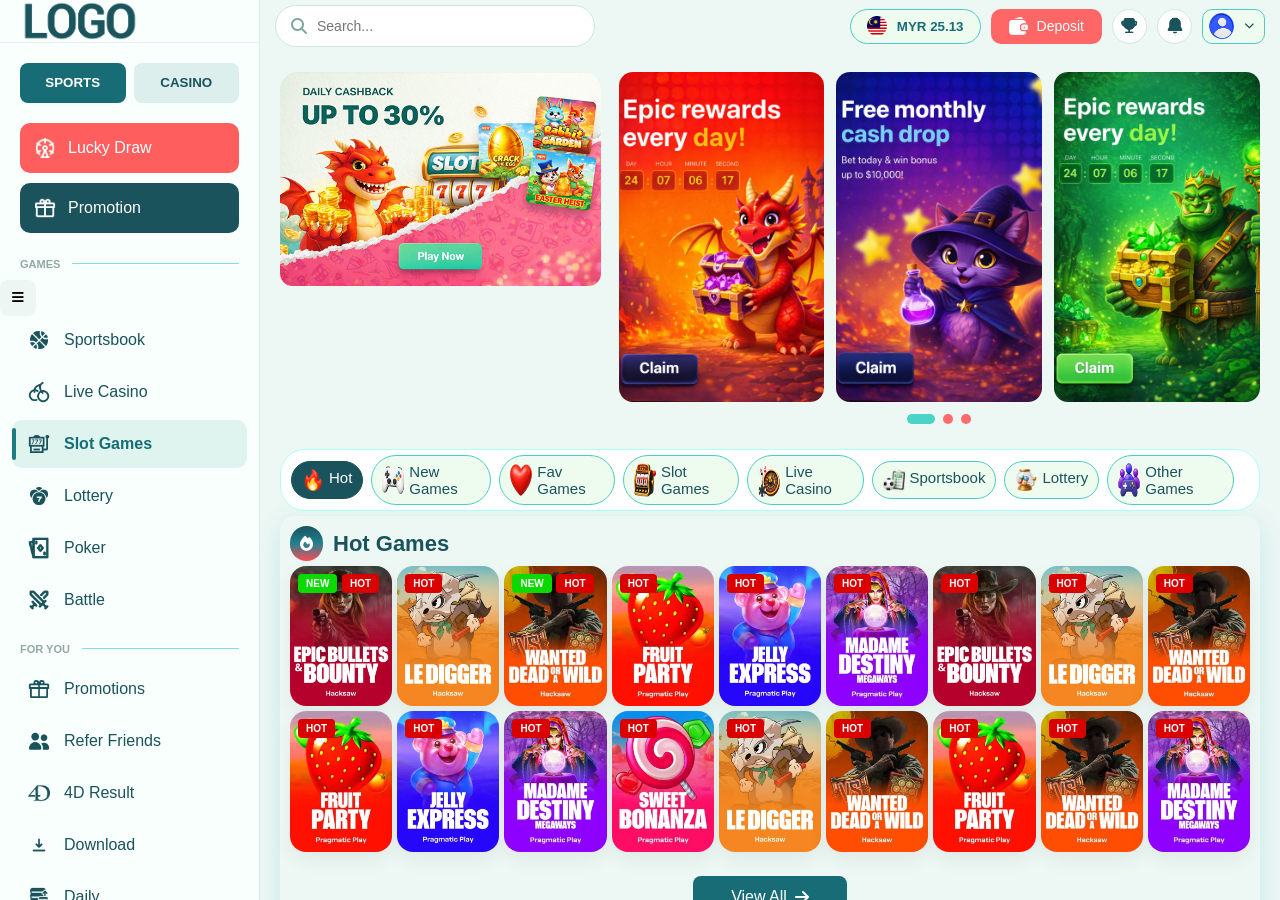
==== commit 32ba3b7f: "Update index.html" ====
--- a/index.html
+++ b/index.html
@@ -1,4 +1,4 @@
-﻿<!doctype html>
+<!doctype html>
 <html lang="en">
 <head>
     <meta charset="UTF-8" />
@@ -20,6 +20,7 @@
 </head>
 
 <body>
+    <div>
     <div id="theme">
         <!-- =========================
                 SIDEBAR
@@ -29,37 +30,38 @@
             <!-- Logo -->
             <div class="sidebar-logo">
                 <img src="images/logo-testing.png" alt="Logo" class="logo" />
-
+            </div>
+
+            <!-- Sports / Casino -->
+            <div class="sidebar-switch">
+                <button class="active">SPORTS</button>
+
+                <button class="csinosidetop">CASINO</button>
+            </div>
+
+            <!-- Promotion -->
+            <div class="sidebar-promotion">
+                <a href="#" class="promo active">
+                    <img src="images/iconmenu/iconFrame.png" />
+
+                    <span>Lucky Draw</span>
+                </a>
+
+                <a href="#" class="promo">
+                    <img src="images/iconmenu/iconpromotop.png" />
+
+                    <span>Promotion</span>
+                </a>
+            </div>
+
+            <!-- Games -->
+            <div class="menu-header">
+                <h4 class="menu-title">GAMES</h4>
                 <button id="sidebarToggle" class="mobile-menu">
                     <i class="fas fa-bars"></i>
                 </button>
             </div>
 
-            <!-- Sports / Casino -->
-            <div class="sidebar-switch">
-                <button class="active">SPORTS</button>
-
-                <button class="csinosidetop">CASINO</button>
-            </div>
-
-            <!-- Promotion -->
-            <div class="sidebar-promotion">
-                <a href="#" class="promo active">
-                    <img src="images/iconmenu/iconFrame.png" />
-
-                    <span>Lucky Draw</span>
-                </a>
-
-                <a href="#" class="promo">
-                    <img src="images/iconmenu/iconpromotop.png" />
-
-                    <span>Promotion</span>
-                </a>
-            </div>
-
-            <!-- Games -->
-            <h4 class="menu-title">GAMES</h4>
-
             <ul class="sidebar-menu">
                 <li>
                     <a href="#">
@@ -269,13 +271,6 @@
 
 
                 <img src="images/logo-testing.png" class="mobile-logo">
-
-                <!-- Search -->
-                <div class="header-search">
-                    <i class="fas fa-search"></i>
-
-                    <input type="text" placeholder="Search games..." />
-                </div>
 
                 <!-- Right -->
 
@@ -639,6 +634,14 @@
                                 <a href="#" class="promo-item">
                                     <img src="images/topslide03.png" />
                                 </a>
+
+                                <a href="#" class="promo-item">
+                                    <img src="images/topslide03.png" />
+                                </a>
+
+                                <a href="#" class="promo-item">
+                                    <img src="images/topslide02.png" />
+                                </a>
                             </div>
                         </div>
 
@@ -646,593 +649,646 @@
                     </div>
                 </section>
 
-                <!-- Category -->
-                <section id="game-category">
-                    <a href="" class="category-item active">
-                        <img src="images/iconmenu/boxicons_hot-filled.png" />
-                        <span>Hot</span>
-                    </a>
-
-                    <a href="" class="category-item">
-                        <img src="images/iconmenu/ix_folder-new-filled.png" />
-                        <span>New Games</span>
-                    </a>
-
-                    <a href="" class="category-item">
-                        <img src="images/iconmenu/iconamoon_heart-fill.png" />
-                        <span>Fav Games</span>
-                    </a>
-
-                    <a href="" class="category-item">
-                        <img src="images/iconmenu/iconslot.png" />
-                        <span>Slot Games</span>
-                    </a>
-
-                    <a href="" class="category-item">
-                        <img src="images/iconmenu/iconcasino.png" />
-                        <span>Live Casino</span>
-                    </a>
-
-                    <a href="" class="category-item">
-                        <img src="images/iconmenu/iconsport.png" />
-                        <span>Sportsbook</span>
-                    </a>
-
-                    <a href="" class="category-item">
-                        <img src="images/iconmenu/iconlotto.png" />
-                        <span>Lottery</span>
-                    </a>
-
-                    <a href="" class="category-item">
-                        <img src="images/iconmenu/fluent_board-games-20-filled.png" />
-                        <span>Other Games</span>
-                    </a>
-                </section>
-                <div id="mobile-search-placeholder"></div>
-
-                <!-- Hot Games -->
-                <section class="game-section">
-                    <div class="section-header">
-                        <div class="section-title">
-                            <i class="fas fa-fire"></i>
-                            <h2>Hot Games</h2>
-                        </div>
-
-                        <div class="section-nav">
-                            <button class="game-prev">
-                                <i class="fas fa-chevron-left"></i>
-                            </button>
-
-                            <button class="game-next">
-                                <i class="fas fa-chevron-right"></i>
-                            </button>
-                        </div>
-                    </div>
-
-                    <div class="game-slider">
-                        <div class="game-track">
-                            <a href="#" class="game-card hot new">
-                                <img src="images/hot/game1.jpg" alt="" />
-                                <span class="game-name">Pragmatic Play</span>
-                            </a>
-
-                            <a href="#" class="game-card hot">
-                                <img src="images/hot/game2.jpg" alt="" />
-                                <span class="game-name">Evolution</span>
-                            </a>
-
-                            <a href="#" class="game-card hot new">
-                                <img src="images/hot/game3.jpg" alt="" />
-                                <span class="game-name">JILI</span>
-                            </a>
-
-                            <a href="#" class="game-card hot">
-                                <img src="images/hot/game4.jpg" alt="" />
-                                <span class="game-name">PG Soft</span>
-                            </a>
-
-                            <a href="#" class="game-card hot">
-                                <img src="images/hot/game5.jpg" alt="" />
-                                <span class="game-name">Microgaming</span>
-                            </a>
-
-                            <a href="#" class="game-card hot">
-                                <img src="images/hot/game6.jpg" alt="" />
-                                <span class="game-name">CQ9</span>
-                            </a>
-
-                            <a href="#" class="game-card hot">
-                                <img src="images/hot/game1.jpg" alt="" />
-                                <span class="game-name">Pragmatic Play</span>
-                            </a>
-
-                            <a href="#" class="game-card hot">
-                                <img src="images/hot/game2.jpg" alt="" />
-                                <span class="game-name">Evolution</span>
-                            </a>
-
-                            <a href="#" class="game-card hot">
-                                <img src="images/hot/game3.jpg" alt="" />
-                                <span class="game-name">JILI</span>
-                            </a>
-
-                            <a href="#" class="game-card hot">
-                                <img src="images/hot/game4.jpg" alt="" />
-                                <span class="game-name">PG Soft</span>
-                            </a>
-
-                            <a href="#" class="game-card hot">
-                                <img src="images/hot/game5.jpg" alt="" />
-                                <span class="game-name">Microgaming</span>
-                            </a>
-
-                            <a href="#" class="game-card hot">
-                                <img src="images/hot/game6.jpg" alt="" />
-                                <span class="game-name">CQ9</span>
-                            </a>
-
-                            <a href="#" class="game-card hot">
-                                <img src="images/hot/game7.jpg" alt="" />
-                                <span class="game-name">Pragmatic Play</span>
-                            </a>
-
-                            <a href="#" class="game-card hot">
-                                <img src="images/hot/game2.jpg" alt="" />
-                                <span class="game-name">Evolution</span>
-                            </a>
-
-                            <a href="#" class="game-card hot">
-                                <img src="images/hot/game3.jpg" alt="" />
-                                <span class="game-name">JILI</span>
-                            </a>
-
-                            <a href="#" class="game-card hot">
-                                <img src="images/hot/game4.jpg" alt="" />
-                                <span class="game-name">PG Soft</span>
-                            </a>
-
-                            <a href="#" class="game-card hot">
-                                <img src="images/hot/game5.jpg" alt="" />
-                                <span class="game-name">Microgaming</span>
-                            </a>
-
-                            <a href="#" class="game-card hot">
-                                <img src="images/hot/game6.jpg" alt="" />
-                                <span class="game-name">CQ9</span>
-                            </a>
-                        </div>
-                    </div>
-
-                    <a href="#" class="view-all">
-                        View All
-                        <i class="fas fa-arrow-right"></i>
-                    </a>
-                </section>
-
-                <!-- Slot -->
-                <section class="game-section">
-                    <div class="section-header">
-                        <div class="section-title">
-                            <i class="fas fa-coins"></i>
-                            <h2>Slot Games</h2>
-                        </div>
-
-                        <div class="section-nav">
-                            <button class="game-prev"><i class="fas fa-chevron-left"></i></button>
-                            <button class="game-next"><i class="fas fa-chevron-right"></i></button>
-                        </div>
-                    </div>
-
-                    <div class="game-layout">
-
-                        <div class="provider-grid">
-
-                            <button class="provider-item active" data-provider="all">
-                                <img src="images/logolay/buttonalllogo.png">
-                                <span>All</span>
-                            </button>
-
-                            <button class="provider-item" data-provider="evolution">
-                                <img src="images/logolay/spribelogohome.png">
-                                <span>Spribe</span>
-                            </button>
-
-                            <button class="provider-item" data-provider="wm">
-                                <img src="images/logolay/ptgaminglogohome.png">
-                                <span>PT Gaming</span>
-                            </button>
-
-                            <button class="provider-item" data-provider="sa">
-                                <img src="images/logolay/playngologohome.png">
-                                <span>Play n Go</span>
-                            </button>
-
-                            <button class="provider-item" data-provider="allbet">
-                                <img src="images/logolay/nextspinlogohome.png">
-                                <span>Nextspin</span>
-                            </button>
-
-                            <button class="provider-item" data-provider="dream">
-                                <img src="images/logolay/pegasuslogohome.png">
-                                <span>Pegasus</span>
-                            </button>
-
-                            <button class="provider-item" data-provider="pragmatic">
-                                <img src="images/logolay/nolimitlogo.png">
-                                <span>No limit</span>
-                            </button>
-
-                            <button class="provider-item" data-provider="hacksaw">
-                                <img src="images/logolay/netentlogohome.png">
-                                <span>Netent</span>
-                            </button>
-
+                <div class="category-wrapper">
+                    <!-- Category -->
+                    <section id="game-category">
+                        <a href="" class="category-item active">
+                            <img src="images/iconcat/Untitled-1_0007_hot.png" />
+                            <span>Hot</span>
+                        </a>
+
+                        <a href="" class="category-item">
+                            <img src="images/iconcat/Untitled-1_0006_new.png" />
+                            <span>New Games</span>
+                        </a>
+
+                        <a href="" class="category-item">
+                            <img src="images/iconcat/Untitled-1_0005_fav.png" />
+                            <span>Fav Games</span>
+                        </a>
+
+                        <a href="" class="category-item">
+                            <img src="images/iconcat/Untitled-1_0004_slot.png" />
+                            <span>Slot Games</span>
+                        </a>
+
+                        <a href="" class="category-item">
+                            <img src="images/iconcat/Untitled-1_0003_casinolive.png" />
+                            <span>Live Casino</span>
+                        </a>
+
+                        <a href="" class="category-item">
+                            <img src="images/iconcat/Untitled-1_0002_sport.png" />
+                            <span>Sportsbook</span>
+                        </a>
+
+                        <a href="" class="category-item">
+                            <img src="images/iconcat/Untitled-1_0001_lotto.png" />
+                            <span>Lottery</span>
+                        </a>
+
+                        <a href="" class="category-item">
+                            <img src="images/iconcat/Untitled-1_0000_other.png" />
+                            <span>Other Games</span>
+                        </a>
+
+                        
+                    </section>
+                    <!-- Search dekstop -->
+                    <div class="header-search">
+                        <i class="fas fa-search"></i>
+                        <input type="text" placeholder="Search..." />
+                    </div>
+                    <div id="mobile-search-placeholder"></div>
+                    </div>
+
+
+                    
+
+                    <!-- Hot Games -->
+                    <section class="game-section">
+                        <div class="section-header">
+                            <div class="section-title">
+                                <i class="fas fa-fire"></i>
+                                <h2>Hot Games</h2>
+                            </div>
+
+                            <div class="section-nav">
+                                <button class="game-prev">
+                                    <i class="fas fa-chevron-left"></i>
+                                </button>
+
+                                <button class="game-next">
+                                    <i class="fas fa-chevron-right"></i>
+                                </button>
+                            </div>
                         </div>
 
                         <div class="game-slider">
                             <div class="game-track">
-
-                                <!-- slot game -->
-                                <a href="#" class="game-card hot new" data-provider="hacksaw">
+                                <a href="#" class="game-card hot new">
                                     <img src="images/hot/game1.jpg" alt="" />
                                     <span class="game-name">Pragmatic Play</span>
                                 </a>
 
-                                <a href="#" class="game-card hot" data-provider="pragmatic">
+                                <a href="#" class="game-card hot">
                                     <img src="images/hot/game2.jpg" alt="" />
                                     <span class="game-name">Evolution</span>
                                 </a>
 
-                                <a href="#" class="game-card new" data-provider="hacksaw">
+                                <a href="#" class="game-card hot new">
                                     <img src="images/hot/game3.jpg" alt="" />
                                     <span class="game-name">JILI</span>
                                 </a>
 
-                                <a href="#" class="game-card" data-provider="allbet">
+                                <a href="#" class="game-card hot">
                                     <img src="images/hot/game4.jpg" alt="" />
                                     <span class="game-name">PG Soft</span>
                                 </a>
 
-                                <a href="#" class="game-card hot new" data-provider="allbet">
+                                <a href="#" class="game-card hot">
                                     <img src="images/hot/game5.jpg" alt="" />
                                     <span class="game-name">Microgaming</span>
                                 </a>
 
-                                <a href="#" class="game-card" data-provider="wm">
+                                <a href="#" class="game-card hot">
                                     <img src="images/hot/game6.jpg" alt="" />
                                     <span class="game-name">CQ9</span>
                                 </a>
 
-                                <a href="#" class="game-card hot" data-provider="allbet">
+                                <a href="#" class="game-card hot">
                                     <img src="images/hot/game1.jpg" alt="" />
                                     <span class="game-name">Pragmatic Play</span>
                                 </a>
 
-                                <a href="#" class="game-card" data-provider="sa">
+                                <a href="#" class="game-card hot">
                                     <img src="images/hot/game2.jpg" alt="" />
                                     <span class="game-name">Evolution</span>
                                 </a>
 
-                                <a href="#" class="game-card" data-provider="sa">
+                                <a href="#" class="game-card hot">
                                     <img src="images/hot/game3.jpg" alt="" />
                                     <span class="game-name">JILI</span>
                                 </a>
 
-                                <a href="#" class="game-card" data-provider="allbet">
+                                <a href="#" class="game-card hot">
                                     <img src="images/hot/game4.jpg" alt="" />
                                     <span class="game-name">PG Soft</span>
                                 </a>
 
-                                <a href="#" class="game-card hot" data-provider="wm">
+                                <a href="#" class="game-card hot">
                                     <img src="images/hot/game5.jpg" alt="" />
                                     <span class="game-name">Microgaming</span>
                                 </a>
 
-                                <a href="#" class="game-card" data-provider="hacksaw">
+                                <a href="#" class="game-card hot">
                                     <img src="images/hot/game6.jpg" alt="" />
                                     <span class="game-name">CQ9</span>
                                 </a>
 
-                                <a href="#" class="game-card new" data-provider="pragmatic">
-                                    <img src="images/hot/game1.jpg" alt="" />
+                                <a href="#" class="game-card hot">
+                                    <img src="images/hot/game7.jpg" alt="" />
                                     <span class="game-name">Pragmatic Play</span>
                                 </a>
 
-                                <a href="#" class="game-card" data-provider="allbet">
+                                <a href="#" class="game-card hot">
                                     <img src="images/hot/game2.jpg" alt="" />
                                     <span class="game-name">Evolution</span>
                                 </a>
 
-                                <a href="#" class="game-card" data-provider="sa">
+                                <a href="#" class="game-card hot">
                                     <img src="images/hot/game3.jpg" alt="" />
                                     <span class="game-name">JILI</span>
                                 </a>
 
-                                <a href="#" class="game-card new" data-provider="sa">
+                                <a href="#" class="game-card hot">
                                     <img src="images/hot/game4.jpg" alt="" />
                                     <span class="game-name">PG Soft</span>
                                 </a>
 
-                                <a href="#" class="game-card" data-provider="allbet">
-                                    <img src="images/hot/game5.jpg" alt="" />
-                                    <span class="game-name">Microgaming</span>
-                                </a>
-
-                                <a href="#" class="game-card" data-provider="pragmatic">
+                                <a href="#" class="game-card hot">
+                                    <img src="images/hot/game3.jpg" alt="" />
+                                    <span class="game-name">JILI</span>
+                                </a>
+
+                                <a href="#" class="game-card hot">
                                     <img src="images/hot/game6.jpg" alt="" />
                                     <span class="game-name">CQ9</span>
                                 </a>
-                            </div>
-                        </div>
-
+
+                            </div>
                         </div>
 
                         <a href="#" class="view-all">
                             View All
                             <i class="fas fa-arrow-right"></i>
                         </a>
-</section>
-
-                <!-- Live Casino -->
-                <section class="game-section">
-                    <div class="section-header">
-                        <div class="section-title">
-                            <i class="fas fa-dice"></i>
-
-                            <h2>Live Casino</h2>
-                        </div>
-
-                        <div class="section-nav">
-                            <button class="game-prev">
-                                <i class="fas fa-chevron-left"></i>
-                            </button>
-
-                            <button class="game-next">
-                                <i class="fas fa-chevron-right"></i>
-                            </button>
-                        </div>
-                    </div>
-
-                    <div class="game-layout">
-                        <div class="provider-grid">
-
-                            <button class="provider-item active" data-provider="all">
-                                <img src="images/logolay/buttonalllogo.png">
-                                <span>All</span>
-                            </button>
-
-                            <button class="provider-item" data-provider="evolution">
-                                <img src="images/logolay/spribelogohome.png">
-                                <span>Spribe</span>
-                            </button>
-
-                            <button class="provider-item" data-provider="wm">
-                                <img src="images/logolay/ptgaminglogohome.png">
-                                <span>PT Gaming</span>
-                            </button>
-
-                            <button class="provider-item" data-provider="sa">
-                                <img src="images/logolay/playngologohome.png">
-                                <span>Play n Go</span>
-                            </button>
-
-                            <button class="provider-item" data-provider="allbet">
-                                <img src="images/logolay/nextspinlogohome.png">
-                                <span>Nextspin</span>
-                            </button>
-
-                            <button class="provider-item" data-provider="dream">
-                                <img src="images/logolay/pegasuslogohome.png">
-                                <span>Pegasus</span>
-                            </button>
-
-                            <button class="provider-item" data-provider="pragmatic">
-                                <img src="images/logolay/nolimitlogo.png">
-                                <span>No limit</span>
-                            </button>
-
-                            <button class="provider-item" data-provider="hacksaw">
-                                <img src="images/logolay/netentlogohome.png">
-                                <span>Netent</span>
-                            </button>
-
-                        </div>
-
-
-                        <div class="game-slider">
-                            <div class="game-track">
-                                <a href="#" class="game-card">
-                                    <img src="images/hot/game3.jpg" alt="" />
-                                    <span class="game-name">Pragmatic Play</span>
-                                </a>
-
-                                <a href="#" class="game-card">
-                                    <img src="images/hot/game10.jpg" alt="" />
-                                    <span class="game-name">Evolution</span>
-                                </a>
-
-                                <a href="#" class="game-card">
-                                    <img src="images/hot/game3.jpg" alt="" />
-                                    <span class="game-name">JILI</span>
-                                </a>
-
-                                <a href="#" class="game-card">
-                                    <img src="images/hot/game4.jpg" alt="" />
-                                    <span class="game-name">PG Soft</span>
-                                </a>
-
-                                <a href="#" class="game-card new">
-                                    <img src="images/hot/game5.jpg" alt="" />
-                                    <span class="game-name">Microgaming</span>
-                                </a>
-
-                                <a href="#" class="game-card">
-                                    <img src="images/hot/game6.jpg" alt="" />
-                                    <span class="game-name">CQ9</span>
-                                </a>
-
-                                <a href="#" class="game-card hot">
-                                    <img src="images/hot/game1.jpg" alt="" />
-                                    <span class="game-name">Pragmatic Play</span>
-                                </a>
-
-                                <a href="#" class="game-card">
-                                    <img src="images/hot/game2.jpg" alt="" />
-                                    <span class="game-name">Evolution</span>
-                                </a>
-
-                                <a href="#" class="game-card">
-                                    <img src="images/hot/game3.jpg" alt="" />
-                                    <span class="game-name">JILI</span>
-                                </a>
-
-                                <a href="#" class="game-card new">
-                                    <img src="images/hot/game4.jpg" alt="" />
-                                    <span class="game-name">PG Soft</span>
-                                </a>
-
-                                <a href="#" class="game-card">
-                                    <img src="images/hot/game5.jpg" alt="" />
-                                    <span class="game-name">Microgaming</span>
-                                </a>
-
-                                <a href="#" class="game-card">
-                                    <img src="images/hot/game6.jpg" alt="" />
-                                    <span class="game-name">CQ9</span>
-                                </a>
-
-                                <a href="#" class="game-card hot">
-                                    <img src="images/hot/game1.jpg" alt="" />
-                                    <span class="game-name">Pragmatic Play</span>
-                                </a>
-
-                                <a href="#" class="game-card">
-                                    <img src="images/hot/game2.jpg" alt="" />
-                                    <span class="game-name">Evolution</span>
-                                </a>
-
-                                <a href="#" class="game-card hot">
-                                    <img src="images/hot/game3.jpg" alt="" />
-                                    <span class="game-name">JILI</span>
-                                </a>
-
-                                <a href="#" class="game-card">
-                                    <img src="images/hot/game4.jpg" alt="" />
-                                    <span class="game-name">PG Soft</span>
-                                </a>
-
-                                <a href="#" class="game-card hot">
-                                    <img src="images/hot/game5.jpg" alt="" />
-                                    <span class="game-name">Microgaming</span>
-                                </a>
-
-                                <a href="#" class="game-card hot">
-                                    <img src="images/hot/game6.jpg" alt="" />
-                                    <span class="game-name">CQ9</span>
-                                </a>
-                            </div>
-                        </div>
-                    </div>
+                    </section>
+
+                    <!-- Slot -->
+                    <section class="game-section">
+                        <div class="section-header">
+                            <div class="section-title">
+                                <i class="fas fa-coins"></i>
+                                <h2>Slot Games</h2>
+                            </div>
+
+                            <div class="section-nav">
+                                <button class="game-prev"><i class="fas fa-chevron-left"></i></button>
+                                <button class="game-next"><i class="fas fa-chevron-right"></i></button>
+                            </div>
+                        </div>
+
+                        <div class="game-layout">
+
+                            <div class="provider-grid">
+
+                                <button class="provider-item active" data-provider="all">
+                                    <img src="images/logolay/buttonalllogo.png">
+                                    <span>All</span>
+                                </button>
+
+                                <button class="provider-item" data-provider="evolution">
+                                    <img src="images/logolay/spribelogohome.png">
+                                    <span>Spribe</span>
+                                </button>
+
+                                <button class="provider-item" data-provider="wm">
+                                    <img src="images/logolay/ptgaminglogohome.png">
+                                    <span>PT Gaming</span>
+                                </button>
+
+                                <button class="provider-item" data-provider="sa">
+                                    <img src="images/logolay/playngologohome.png">
+                                    <span>Play n Go</span>
+                                </button>
+
+                                <button class="provider-item" data-provider="allbet">
+                                    <img src="images/logolay/nextspinlogohome.png">
+                                    <span>Nextspin</span>
+                                </button>
+
+                                <button class="provider-item" data-provider="dream">
+                                    <img src="images/logolay/pegasuslogohome.png">
+                                    <span>Pegasus</span>
+                                </button>
+
+                                <button class="provider-item" data-provider="pragmatic">
+                                    <img src="images/logolay/nolimitlogo.png">
+                                    <span>No limit</span>
+                                </button>
+
+                                <button class="provider-item" data-provider="hacksaw">
+                                    <img src="images/logolay/netentlogohome.png">
+                                    <span>Netent</span>
+                                </button>
+
+                                <button class="provider-item" data-provider="wm">
+                                    <img src="images/logolay/ptgaminglogohome.png">
+                                    <span>PT Gaming</span>
+                                </button>
+
+                                <button class="provider-item" data-provider="sa">
+                                    <img src="images/logolay/playngologohome.png">
+                                    <span>Play n Go</span>
+                                </button>
+
+                                <button class="provider-item" data-provider="allbet">
+                                    <img src="images/logolay/nextspinlogohome.png">
+                                    <span>Nextspin</span>
+                                </button>
+
+                                <button class="provider-item" data-provider="dream">
+                                    <img src="images/logolay/pegasuslogohome.png">
+                                    <span>Pegasus</span>
+                                </button>
+
+                            </div>
+
+                            <div class="game-slider">
+                                <div class="game-track">
+
+                                    <!-- slot game -->
+                                    <a href="#" class="game-card hot new" data-provider="hacksaw">
+                                        <img src="images/hot/game1.jpg" alt="" />
+                                        <span class="game-name">Pragmatic Play</span>
+                                    </a>
+
+                                    <a href="#" class="game-card hot" data-provider="pragmatic">
+                                        <img src="images/hot/game2.jpg" alt="" />
+                                        <span class="game-name">Evolution</span>
+                                    </a>
+
+                                    <a href="#" class="game-card new" data-provider="hacksaw">
+                                        <img src="images/hot/game3.jpg" alt="" />
+                                        <span class="game-name">JILI</span>
+                                    </a>
+
+                                    <a href="#" class="game-card" data-provider="allbet">
+                                        <img src="images/hot/game4.jpg" alt="" />
+                                        <span class="game-name">PG Soft</span>
+                                    </a>
+
+                                    <a href="#" class="game-card hot new" data-provider="allbet">
+                                        <img src="images/hot/game5.jpg" alt="" />
+                                        <span class="game-name">Microgaming</span>
+                                    </a>
+
+                                    <a href="#" class="game-card" data-provider="wm">
+                                        <img src="images/hot/game6.jpg" alt="" />
+                                        <span class="game-name">CQ9</span>
+                                    </a>
+
+                                    <a href="#" class="game-card hot" data-provider="allbet">
+                                        <img src="images/hot/game1.jpg" alt="" />
+                                        <span class="game-name">Pragmatic Play</span>
+                                    </a>
+
+                                    <a href="#" class="game-card" data-provider="sa">
+                                        <img src="images/hot/game2.jpg" alt="" />
+                                        <span class="game-name">Evolution</span>
+                                    </a>
+
+                                    <a href="#" class="game-card" data-provider="sa">
+                                        <img src="images/hot/game3.jpg" alt="" />
+                                        <span class="game-name">JILI</span>
+                                    </a>
+
+                                    <a href="#" class="game-card" data-provider="allbet">
+                                        <img src="images/hot/game4.jpg" alt="" />
+                                        <span class="game-name">PG Soft</span>
+                                    </a>
+
+                                    <a href="#" class="game-card hot" data-provider="wm">
+                                        <img src="images/hot/game5.jpg" alt="" />
+                                        <span class="game-name">Microgaming</span>
+                                    </a>
+
+                                    <a href="#" class="game-card" data-provider="hacksaw">
+                                        <img src="images/hot/game6.jpg" alt="" />
+                                        <span class="game-name">CQ9</span>
+                                    </a>
+
+                                    <a href="#" class="game-card new" data-provider="pragmatic">
+                                        <img src="images/hot/game1.jpg" alt="" />
+                                        <span class="game-name">Pragmatic Play</span>
+                                    </a>
+
+                                    <a href="#" class="game-card" data-provider="allbet">
+                                        <img src="images/hot/game2.jpg" alt="" />
+                                        <span class="game-name">Evolution</span>
+                                    </a>
+
+                                    <a href="#" class="game-card" data-provider="sa">
+                                        <img src="images/hot/game3.jpg" alt="" />
+                                        <span class="game-name">JILI</span>
+                                    </a>
+
+                                    <a href="#" class="game-card new" data-provider="sa">
+                                        <img src="images/hot/game4.jpg" alt="" />
+                                        <span class="game-name">PG Soft</span>
+                                    </a>
+                                    <a href="#" class="game-card hot">
+                                        <img src="images/hot/game3.jpg" alt="" />
+                                        <span class="game-name">JILI</span>
+                                    </a>
+
+                                    <a href="#" class="game-card hot">
+                                        <img src="images/hot/game6.jpg" alt="" />
+                                        <span class="game-name">CQ9</span>
+                                    </a>
+
+                                </div>
+                            </div>
+
+                        </div>
 
                         <a href="#" class="view-all">
                             View All
-
                             <i class="fas fa-arrow-right"></i>
                         </a>
-</section>
-
-                <!-- Providers -->
-                <section class="provider-section">
-                    <div class="section-header">
-                        <div class="section-title">
-                            <i class="fas fa-cubes"></i>
-
-                            <h2>Game Providers</h2>
-                        </div>
-
-                        <div class="section-nav">
-                            <button class="provider-prev">
-                                <i class="fas fa-chevron-left"></i>
-                            </button>
-
-                            <button class="provider-next">
-                                <i class="fas fa-chevron-right"></i>
-                            </button>
-                        </div>
-                    </div>
-
-                    <div class="provider-slider">
-                        <div class="provider-track">
-                            <a href="#" class="provider-card">
-                                <img src="images/providers/allbet 1.png" alt="Allbet" />
-                                <span>168 Games</span>
-                            </a>
-
-                            <a href="#" class="provider-card">
-                                <img src="images/providers/betsoft01.png" alt="BETSOFT" />
-                                <span>92 Games</span>
-                            </a>
-
-                            <a href="#" class="provider-card">
-                                <img src="images/providers/botcas1m 1.png" alt="Fair Guaranteed" />
-                                <span>58 Games</span>
-                            </a>
-
-                            <a href="#" class="provider-card">
-                                <img src="images/providers/casino_dg_en-1 1.png" alt="Dreamgaming" />
-                                <span>76 Games</span>
-                            </a>
-
-                            <a href="#" class="provider-card">
-                                <img src="images/providers/ct855 1.png" alt="CT855" />
-                                <span>45 Games</span>
-                            </a>
-
-                            <a href="#" class="provider-card">
-                                <img src="images/providers/ezgif.com-gif-maker 1.png" alt="Gold Diamond Gaming" />
-                                <span>38 Games</span>
-                            </a>
-
-                            <a href="#" class="provider-card">
-                                <img src="images/providers/ftr-logo-wm 1.png" alt="WM Casino" />
-                                <span>64 Games</span>
-                            </a>
-
-                            <a href="#" class="provider-card">
-                                <img src="images/providers/fungaming 1.png" alt="Fungamingr" />
-                                <span>55 Games</span>
-                            </a>
-
-                            <a href="#" class="provider-card">
-                                <img src="images/providers/kgolddeluxe-icon 1.png" alt="Gold Deluxe" />
-                                <span>55 Games</span>
-                            </a>
-
-                            <a href="#" class="provider-card">
-                                <img src="images/providers/logo_ag 1.png" alt="Asia Gaming" />
-                                <span>55 Games</span>
-                            </a>
-
-                            <a href="#" class="provider-card">
-                                <img src="images/providers/logo-01 1.png" alt="998Bet" />
-                                <span>55 Games</span>
-                            </a>
-
-                            <a href="#" class="provider-card">
-                                <img src="images/providers/logocq9 1.png" alt="CQ9" />
-                                <span>55 Games</span>
-                            </a>
-
-                            <a href="#" class="provider-card">
-                                <img src="images/providers/maxbet-logo-png-4 1.png" alt="Maxbet" />
-                                <span>55 Games</span>
-                            </a>
-                        </div>
-                    </div>
-
-
-                </section>
-            </main>
+                    </section>
+
+                    <!-- Live Casino -->
+                    <section class="game-section">
+                        <div class="section-header">
+                            <div class="section-title">
+                                <i class="fas fa-dice"></i>
+
+                                <h2>Live Casino</h2>
+                            </div>
+
+                            <div class="section-nav">
+                                <button class="game-prev">
+                                    <i class="fas fa-chevron-left"></i>
+                                </button>
+
+                                <button class="game-next">
+                                    <i class="fas fa-chevron-right"></i>
+                                </button>
+                            </div>
+                        </div>
+
+                        <div class="game-layout">
+                            <div class="provider-grid">
+
+                                <button class="provider-item active" data-provider="all">
+                                    <img src="images/logolay/buttonalllogo.png">
+                                    <span>All</span>
+                                </button>
+
+                                <button class="provider-item" data-provider="evolution">
+                                    <img src="images/logolay/spribelogohome.png">
+                                    <span>Spribe</span>
+                                </button>
+
+                                <button class="provider-item" data-provider="wm">
+                                    <img src="images/logolay/ptgaminglogohome.png">
+                                    <span>PT Gaming</span>
+                                </button>
+
+                                <button class="provider-item" data-provider="sa">
+                                    <img src="images/logolay/playngologohome.png">
+                                    <span>Play n Go</span>
+                                </button>
+
+                                <button class="provider-item" data-provider="allbet">
+                                    <img src="images/logolay/nextspinlogohome.png">
+                                    <span>Nextspin</span>
+                                </button>
+
+                                <button class="provider-item" data-provider="dream">
+                                    <img src="images/logolay/pegasuslogohome.png">
+                                    <span>Pegasus</span>
+                                </button>
+
+                                <button class="provider-item" data-provider="pragmatic">
+                                    <img src="images/logolay/nolimitlogo.png">
+                                    <span>No limit</span>
+                                </button>
+
+                                <button class="provider-item" data-provider="hacksaw">
+                                    <img src="images/logolay/netentlogohome.png">
+                                    <span>Netent</span>
+                                </button>
+
+                                <button class="provider-item" data-provider="wm">
+                                    <img src="images/logolay/ptgaminglogohome.png">
+                                    <span>PT Gaming</span>
+                                </button>
+
+                                <button class="provider-item" data-provider="sa">
+                                    <img src="images/logolay/playngologohome.png">
+                                    <span>Play n Go</span>
+                                </button>
+
+                                <button class="provider-item" data-provider="allbet">
+                                    <img src="images/logolay/nextspinlogohome.png">
+                                    <span>Nextspin</span>
+                                </button>
+
+                                <button class="provider-item" data-provider="dream">
+                                    <img src="images/logolay/pegasuslogohome.png">
+                                    <span>Pegasus</span>
+                                </button>
+
+                            </div>
+
+
+                            <div class="game-slider">
+                                <div class="game-track">
+                                    <a href="#" class="game-card">
+                                        <img src="images/hot/game3.jpg" alt="" />
+                                        <span class="game-name">Pragmatic Play</span>
+                                    </a>
+
+                                    <a href="#" class="game-card">
+                                        <img src="images/hot/game10.jpg" alt="" />
+                                        <span class="game-name">Evolution</span>
+                                    </a>
+
+                                    <a href="#" class="game-card">
+                                        <img src="images/hot/game3.jpg" alt="" />
+                                        <span class="game-name">JILI</span>
+                                    </a>
+
+                                    <a href="#" class="game-card">
+                                        <img src="images/hot/game4.jpg" alt="" />
+                                        <span class="game-name">PG Soft</span>
+                                    </a>
+
+                                    <a href="#" class="game-card new">
+                                        <img src="images/hot/game5.jpg" alt="" />
+                                        <span class="game-name">Microgaming</span>
+                                    </a>
+
+                                    <a href="#" class="game-card">
+                                        <img src="images/hot/game6.jpg" alt="" />
+                                        <span class="game-name">CQ9</span>
+                                    </a>
+
+                                    <a href="#" class="game-card hot">
+                                        <img src="images/hot/game1.jpg" alt="" />
+                                        <span class="game-name">Pragmatic Play</span>
+                                    </a>
+
+                                    <a href="#" class="game-card">
+                                        <img src="images/hot/game2.jpg" alt="" />
+                                        <span class="game-name">Evolution</span>
+                                    </a>
+
+                                    <a href="#" class="game-card">
+                                        <img src="images/hot/game3.jpg" alt="" />
+                                        <span class="game-name">JILI</span>
+                                    </a>
+
+                                    <a href="#" class="game-card new">
+                                        <img src="images/hot/game4.jpg" alt="" />
+                                        <span class="game-name">PG Soft</span>
+                                    </a>
+
+                                    <a href="#" class="game-card">
+                                        <img src="images/hot/game5.jpg" alt="" />
+                                        <span class="game-name">Microgaming</span>
+                                    </a>
+
+                                    <a href="#" class="game-card">
+                                        <img src="images/hot/game6.jpg" alt="" />
+                                        <span class="game-name">CQ9</span>
+                                    </a>
+
+                                    <a href="#" class="game-card hot">
+                                        <img src="images/hot/game1.jpg" alt="" />
+                                        <span class="game-name">Pragmatic Play</span>
+                                    </a>
+
+                                    <a href="#" class="game-card">
+                                        <img src="images/hot/game2.jpg" alt="" />
+                                        <span class="game-name">Evolution</span>
+                                    </a>
+
+                                    <a href="#" class="game-card hot">
+                                        <img src="images/hot/game3.jpg" alt="" />
+                                        <span class="game-name">JILI</span>
+                                    </a>
+
+                                    <a href="#" class="game-card">
+                                        <img src="images/hot/game4.jpg" alt="" />
+                                        <span class="game-name">PG Soft</span>
+                                    </a>
+
+                                    <a href="#" class="game-card hot">
+                                        <img src="images/hot/game3.jpg" alt="" />
+                                        <span class="game-name">JILI</span>
+                                    </a>
+
+                                    <a href="#" class="game-card hot">
+                                        <img src="images/hot/game6.jpg" alt="" />
+                                        <span class="game-name">CQ9</span>
+                                    </a>
+                                </div>
+                            </div>
+                        </div>
+
+                        <a href="#" class="view-all">
+                            View All
+
+                            <i class="fas fa-arrow-right"></i>
+                        </a>
+                    </section>
+
+                    <!-- Providers -->
+                    <section class="provider-section">
+                        <div class="section-header">
+                            <div class="section-title">
+                                <i class="fas fa-cubes"></i>
+
+                                <h2>Game Providers</h2>
+                            </div>
+
+                            <div class="section-nav">
+                                <button class="provider-prev">
+                                    <i class="fas fa-chevron-left"></i>
+                                </button>
+
+                                <button class="provider-next">
+                                    <i class="fas fa-chevron-right"></i>
+                                </button>
+                            </div>
+                        </div>
+
+                        <div class="provider-slider">
+                            <div class="provider-track">
+                                <a href="#" class="provider-card">
+                                    <img src="images/providers/allbet 1.png" alt="Allbet" />
+                                    <span>168 Games</span>
+                                </a>
+
+                                <a href="#" class="provider-card">
+                                    <img src="images/providers/betsoft01.png" alt="BETSOFT" />
+                                    <span>92 Games</span>
+                                </a>
+
+                                <a href="#" class="provider-card">
+                                    <img src="images/providers/botcas1m 1.png" alt="Fair Guaranteed" />
+                                    <span>58 Games</span>
+                                </a>
+
+                                <a href="#" class="provider-card">
+                                    <img src="images/providers/casino_dg_en-1 1.png" alt="Dreamgaming" />
+                                    <span>76 Games</span>
+                                </a>
+
+                                <a href="#" class="provider-card">
+                                    <img src="images/providers/ct855 1.png" alt="CT855" />
+                                    <span>45 Games</span>
+                                </a>
+
+                                <a href="#" class="provider-card">
+                                    <img src="images/providers/ezgif.com-gif-maker 1.png" alt="Gold Diamond Gaming" />
+                                    <span>38 Games</span>
+                                </a>
+
+                                <a href="#" class="provider-card">
+                                    <img src="images/providers/ftr-logo-wm 1.png" alt="WM Casino" />
+                                    <span>64 Games</span>
+                                </a>
+
+                                <a href="#" class="provider-card">
+                                    <img src="images/providers/fungaming 1.png" alt="Fungamingr" />
+                                    <span>55 Games</span>
+                                </a>
+
+                                <a href="#" class="provider-card">
+                                    <img src="images/providers/kgolddeluxe-icon 1.png" alt="Gold Deluxe" />
+                                    <span>55 Games</span>
+                                </a>
+
+                                <a href="#" class="provider-card">
+                                    <img src="images/providers/logo_ag 1.png" alt="Asia Gaming" />
+                                    <span>55 Games</span>
+                                </a>
+
+                                <a href="#" class="provider-card">
+                                    <img src="images/providers/logo-01 1.png" alt="998Bet" />
+                                    <span>55 Games</span>
+                                </a>
+
+                                <a href="#" class="provider-card">
+                                    <img src="images/providers/logocq9 1.png" alt="CQ9" />
+                                    <span>55 Games</span>
+                                </a>
+
+                                <a href="#" class="provider-card">
+                                    <img src="images/providers/maxbet-logo-png-4 1.png" alt="Maxbet" />
+                                    <span>55 Games</span>
+                                </a>
+                            </div>
+                        </div>
+
+
+                    </section>
+</main>
 
             <!-- =========================
                     FOOTER
@@ -1252,7 +1308,7 @@
                 </a>
 
                 <a href="#" class="nav-item">
-                    <i class="fas fa-home"></i>
+                    <img src="images/iconmenu/iconsport.png" />
                     <span>Sportbook</span>
                 </a>
 
@@ -1262,19 +1318,20 @@
                 </a>
 
                 <a href="#" class="nav-item">
-                    <i class="fas fa-gift"></i>
+                    <img src="images/iconmenu/iconcasino.png" />
                     <span>Casino</span>
                 </a>
 
                 <a href="#" class="nav-item">
-                    <i class="fas fa-headset"></i>
-                    <span>Support</span>
+                    <i class="fas fa-search"></i>
+                    <span>Search</span>
                 </a>
 
             </nav>
         </div>
     </div>
 
+        </div>
     <script src="script.js"></script>
     <script src="menu-script.js"></script>
 </body>
--- a/header.css
+++ b/header.css
@@ -1,4 +1,4 @@
-﻿/*==================================================
+/*==================================================
                     HEADER
 ==================================================*/
 
@@ -7,7 +7,7 @@
     justify-content: space-between;
     align-items: center;
     gap: 20px;
-    padding:20px;
+    padding:5px 15px 5px;
 }
 
 /* Search */
@@ -17,7 +17,7 @@
     height: 42px;
     background: #fff;
     border: 1px solid #cde8e2;
-    border-radius: 10px;
+    border-radius: 25px;
     display: flex;
     align-items: center;
     padding: 0 15px;
@@ -44,7 +44,14 @@
         outline: none;
         background: none;
         font-size: 14px;
-    }
+        font-family: "Poppins", sans-serif;
+    }
+
+.category-search {
+    margin-left: auto;
+    width: 320px;
+    flex-shrink: 0;
+}
 
 /* Right */
 
@@ -52,12 +59,13 @@
     display: flex;
     align-items: center;
     gap: 10px;
+    margin-left: auto;
 }
 
 /* Wallet */
 
 .wallet {
-    height: 42px;
+    height: 35px;
     padding: 0 16px;
     background: #EEFBEF;
     border: 1px solid #4ECDC4;
@@ -71,7 +79,7 @@
 }
 
     .wallet img, .deposit img, .header-icon img {
-        width: 25px;
+        width: 20px;
     }
 .header-icon:hover img {
     filter: brightness(0) invert(1);
@@ -85,7 +93,7 @@
 /* Deposit */
 
 .deposit {
-    height: 42px;
+    height: 35px;
     padding: 0 18px;
     border-radius: 10px;
     display: flex;
@@ -93,7 +101,6 @@
     gap: 8px;
     background: #ff6666;
     color: #fff;
-    font-weight: bold;
     transition: .3s;
     font-size: 14px;
 }
@@ -107,8 +114,8 @@
 /* Circle Icon */
 
 .header-icon {
-    width: 42px;
-    height: 42px;
+    width: 35px;
+    height: 35px;
     border-radius: 50%;
     background: #fff;
     border: 1px solid #cde8e2;
@@ -126,8 +133,8 @@
 /* Profile */
 
 .profile {
-    width: 65px;
-    height: 42px;
+    width: 63px;
+    height: 35px;
     border-radius: 10px;
     overflow: hidden;
     border: 1px solid #4ecdc4;
@@ -137,8 +144,9 @@
 }
 
     .profile img {
-        width: 56%;
-        float:left;
+        width: 45%;
+        float: left;
+        margin-left: 5px;
     }
 
     .profile:hover {
@@ -147,7 +155,7 @@
     .profile i {
         position: absolute;
         right: 10px;
-        top: 15px;
+        top: 10px;
         color: #1A535C;
         font-size:10px;
     }
@@ -569,12 +577,12 @@
 .mega-dropdown {
     position: absolute;
     top: 55px;
-    right: 0;
+    right: -15px;
     background: #edf7f4;
     border: 1px solid #63c7c7;
     border-radius: 12px;
     box-shadow: 0 10px 25px rgba(0,0,0,.1);
-    padding: 15px;
+    padding: 5px;
     opacity: 0;
     visibility: hidden;
     transform: translateY(10px);
@@ -594,7 +602,7 @@
     content: "";
     position: absolute;
     top: -8px;
-    right: 40px;
+    right: 25px;
     width: 14px;
     height: 14px;
     background: #fff;
@@ -622,7 +630,7 @@
 .dropdown-grid {
     display: grid;
     grid-template-columns: repeat(3,1fr);
-    gap: 10px;
+    gap: 5px;
 }
 
 /* Card */
@@ -633,11 +641,11 @@
     justify-content: space-between;
     border: 1px solid #d7ecec;
     border-radius: 10px;
-    padding: 10px;
+    padding: 5px;
     text-decoration: none;
     color: #1d5d63;
     transition: .3s;
-    gap: 10px;
+    gap: 5px;
 }
 
 /* Left */
@@ -664,13 +672,13 @@
         flex-direction: column;
         justify-content: center;
         align-items: flex-start;
-        gap: 4px;
+        gap: 5px;
     }
 
     .card-info h4,
     .card-info span {
         margin: 0;
-        font-size: 14px;
+        font-size: 13px;
         font-weight: 500;
         white-space: nowrap;
     }
--- a/contenthome.css
+++ b/contenthome.css
@@ -1,13 +1,27 @@
-﻿/*==================================================
+/*==================================================
                 GAME CATEGORY
 ==================================================*/
 
+.category-wrapper {
+    display: flex;
+    align-items: center;
+    gap: 15px;
+    margin-bottom: 5px;
+    border-radius: 25px;
+    border: 1px solid #affff9;
+    padding: 0px 10px;
+    background: #fff;
+}
+
 #game-category {
-    display: flex;
-    gap: 12px;
+    flex: 1;
+    display: flex;
+    align-items: center;
+    gap: 8px;
     overflow-x: auto;
-    padding: 5px 0 20px;
+    padding: 5px 0;
     scrollbar-width: none;
+    min-width: 0;
 }
 
     #game-category::-webkit-scrollbar {
@@ -15,18 +29,16 @@
     }
 
 .category-item {
-    min-width: 180px;
     border: 1px solid #4ECDC4;
-    border-radius: 14px;
+    border-radius: 25px;
     background: #EEFBEF;
     display: flex;
-    align-items: center;
     justify-content: center;
-    gap: 10px;
-    font-size: 16px;
-    font-weight: 600;
+    gap: 5px;
+    font-size: 15px;
+    font-weight: 500;
     transition: .25s;
-    padding: 15px 0px;
+    padding: 7px 10px;
     color: #1A535C;
 }
 
@@ -38,22 +50,22 @@
     .category-item img {
         width:22px;
     }
-    
+
     .category-item:hover i, .category-item:hover {
         box-shadow: 0 8px 20px rgba(0,0,0,.08);
-        background: #FF6B6B;
+        background: #1a535c;
         color: #fff;
     }
 
     .category-item.active, .category-item.active i {
-        background: #FF6B6B;
+        background: #1a535c;
         color: #fff;
-        border-color: #176c75;
+        border-color: #1a535c;
     }
 
         .category-item:hover img,
         .category-item.active img {
-            filter: brightness(0) invert(1);
+            filter: unset;
         }
 
 
@@ -62,14 +74,18 @@
 ==================================================*/
 
 .game-section {
-    margin-bottom: 30px;
+    margin-bottom: 5px;
+    padding: 10px 10px;
+    border-radius: 15px;
+    background: #edf7f4;
+    box-shadow: 0 8px 24px rgb(78 205 196 / 25%);
 }
 
 .section-header {
     display: flex;
     justify-content: space-between;
     align-items: center;
-    margin-bottom: 18px;
+    margin-bottom: 5px;
 }
 
 .section-title {
@@ -80,10 +96,10 @@
 
     .section-title i {
         color: #fff;
-        font-size: 20px;
-        background: #FF6B6B;
+        font-size: 15px;
+        background: linear-gradient( 180deg, #1a535c 0%, #22808f 50%, #FF4B55 100% );
         padding: 10px;
-        border-radius:25px;
+        border-radius: 25px;
     }
 
     .section-title h2 {
@@ -92,33 +108,26 @@
     }
 
 .game-slider {
-    overflow: hidden;
+    overflow: visible;
 }
 
 .game-track {
-    display: flex;
-    gap: 14px;
-    transition: .35s ease;
-    overflow-x: auto;
-    scroll-behavior: smooth;
-    scrollbar-width: none;
-}
-
-    .game-track::-webkit-scrollbar {
-        display: none;
-    }
+    display: grid;
+    grid-template-columns: repeat(9, minmax(0,1fr));
+    gap: 5px;
+}
 
 .game-card {
-    flex: 0 0 140px;
+    width: 100%;
 }
 
 .game-card {
     background: #fff;
-    border-radius: 18px;
+    border-radius: 16px;
     overflow: hidden;
     box-shadow: 0 8px 20px rgba(0,0,0,.06);
-    transition: .3s;
-    position:relative;
+    transition: .25s;
+    position: relative;
 }
 
     .game-card:hover {
@@ -130,12 +139,8 @@
         width: 100%;
         aspect-ratio: 3/4;
         object-fit: cover;
-        display: block;
-    }
-
-.game-card {
-    position: relative;
-}
+        height:100%;
+    }
 
     /* HOT */
     .game-card.hot::before {
@@ -185,15 +190,8 @@
     color: #2c3e50;
 }
 
-.section-header {
-    display: flex;
-    justify-content: space-between;
-    align-items: center;
-}
-
 .section-nav {
-    display: flex;
-    gap: 8px;
+    display: none;
 }
 
     .section-nav button {
@@ -211,18 +209,16 @@
         }
 
 .view-all {
-    width: 100%;
-    max-width: 185px;
-    margin: 18px auto 0;
-    display: flex;
+    display: flex;
+    width: fit-content;
+    margin: 24px auto 0;
+    padding: 10px 36px;
+    border-radius: 8px;
+    align-items: center;
     justify-content: center;
-    align-items: center;
     gap: 8px;
-    border-radius: 10px;
     background: #176c75;
     color: #fff;
-    font-size: 15px;
-    padding: 15px 35px;
     border: 2px solid transparent;
 }
 
@@ -245,7 +241,7 @@
     display: flex;
     align-items: flex-start;
     gap: 18px;
-    margin-top: 18px;
+    margin-top: 5px;
 }
 
 /*==================================================
@@ -279,7 +275,7 @@
     display: grid;
     grid-template-columns: repeat(2,1fr);
     gap: 8px;
-    max-height: 180px;
+    max-height: 420px;
     overflow-y: auto;
     overflow-x: hidden;
     padding-right: 3px;
@@ -388,7 +384,7 @@
     overflow-x: auto;
     scroll-behavior: smooth;
     scrollbar-width: none;
-    padding:20px 0px;
+    padding:5px 0px;
 }
 
     .provider-track::-webkit-scrollbar {
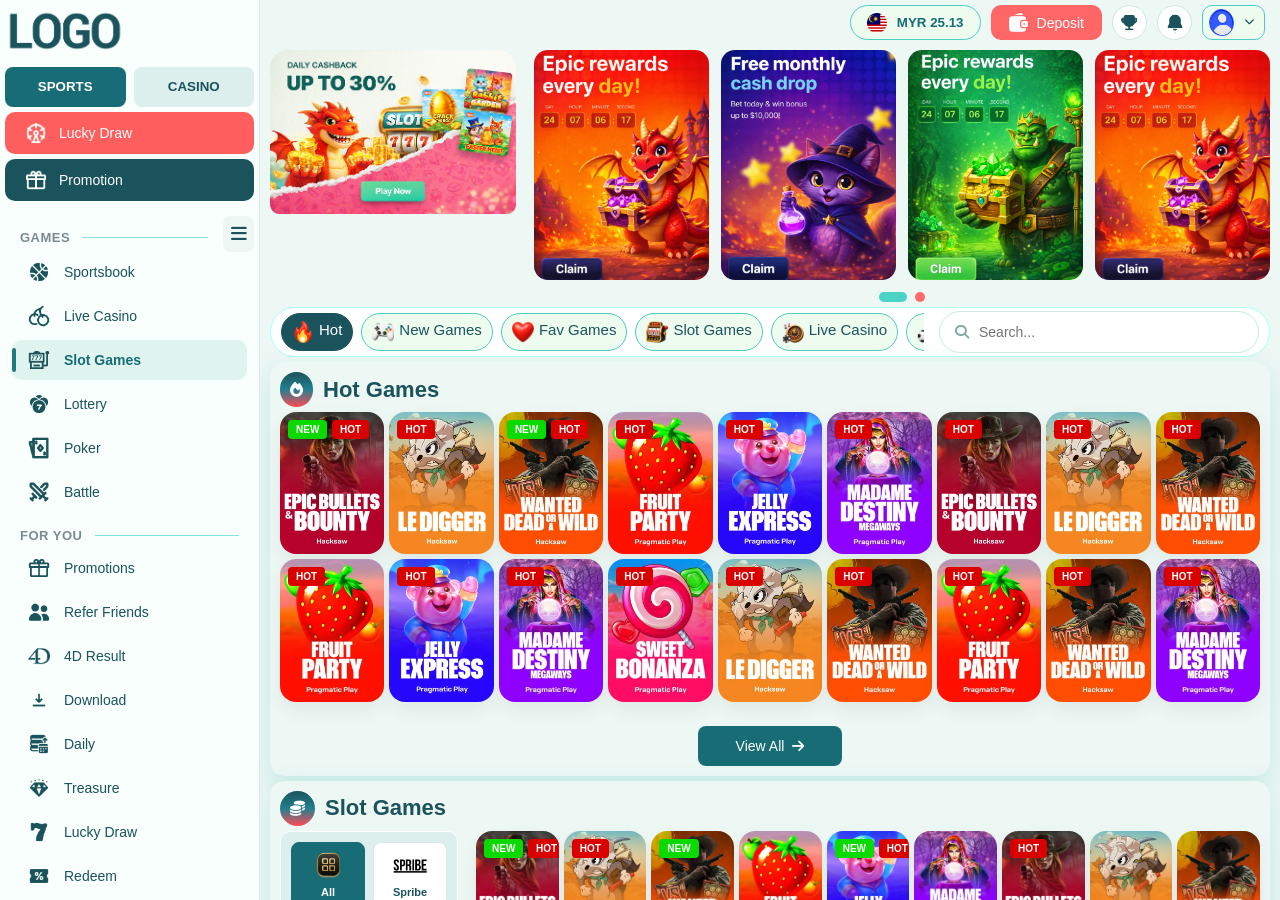
==== commit 508c66a6: "Update index.html" ====
--- a/index.html
+++ b/index.html
@@ -699,8 +699,9 @@
                         <i class="fas fa-search"></i>
                         <input type="text" placeholder="Search..." />
                     </div>
-                    <div id="mobile-search-placeholder"></div>
-                    </div>
+                    
+                    </div>
+                <div id="mobile-search-placeholder"></div>
 
 
                     
--- a/style.css
+++ b/style.css
@@ -12,9 +12,10 @@
 body {
     width: 100%;
     height: 100%;
-    font-family: -apple-system, BlinkMacSystemFont, "Segoe UI", Roboto, Helvetica, Arial, sans-serif, "Apple Color Emoji", "Segoe UI Emoji", "Segoe UI Symbol";
+    font-family: "Poppins", sans-serif;
     background: #edf7f4;
     overflow: hidden;
+    font-size:14px;
 }
 
 a {
@@ -31,8 +32,47 @@
     border: 0;
     background: none;
     cursor: pointer;
-}
-
+    font-family: "Poppins", sans-serif;
+}
+
+/*=========================================
+            POPPINS FONT
+=========================================*/
+
+@font-face {
+    font-family: "Poppins";
+    src: url("../font/poppins/Poppins-Light.woff") format("woff");
+    font-weight: 300;
+    font-style: normal;
+}
+
+@font-face {
+    font-family: "Poppins";
+    src: url("../font/poppins/Poppins-Regular.woff") format("woff");
+    font-weight: 400;
+    font-style: normal;
+}
+
+@font-face {
+    font-family: "Poppins";
+    src: url("../font/poppins/Poppins-Medium.woff") format("woff");
+    font-weight: 500;
+    font-style: normal;
+}
+
+@font-face {
+    font-family: "Poppins";
+    src: url("../font/poppins/Poppins-SemiBold.woff") format("woff");
+    font-weight: 600;
+    font-style: normal;
+}
+
+@font-face {
+    font-family: "Poppins";
+    src: url("../font/poppins/Poppins-ExtraBold.woff") format("woff");
+    font-weight: 800;
+    font-style: normal;
+}
 /* ===================================================
    UTILITY
 =================================================== */
@@ -63,6 +103,11 @@
 
 .w-100 {
     width: 100%;
+}
+
+.w1400 {
+    max-width:1600px;
+    margin:auto;
 }
 
 /* ===================================================
@@ -105,6 +150,10 @@
         vertical-align: middle;
     }
 
+#sidebar.close .sidebar-promotion {
+    padding: 0;
+}
+
 .sidebar-menu a:hover .icon {
     transform: rotate(-8deg) scale(1.08);
 }
@@ -119,7 +168,7 @@
 #content {
     flex: 1;
     overflow: auto;
-    padding: 20px;
+    padding: 5px 10px;
     background: #edf7f4;
 }
 
@@ -137,8 +186,8 @@
     display: flex;
     justify-content: space-between;
     align-items: center;
-    padding: 0 20px;
-    border-bottom: 1px solid #e5efec;
+    padding: 10px 5px;
+    border-bottom: 0px solid #e5efec;
 }
 
     .sidebar-logo img {
@@ -154,12 +203,13 @@
     cursor: pointer;
     position: relative;
     z-index: 1001;
+    right:5px;
 }
 
 .sidebar-switch {
     display: flex;
     gap: 8px;
-    padding: 20px;
+    padding: 5px;
 }
 
     .sidebar-switch button {
@@ -176,16 +226,16 @@
         }
 
 .sidebar-promotion {
-    padding: 0 20px;
+    padding: 0 5px;
 }
 
 .promo {
     display: flex;
     align-items: center;
     gap: 12px;
-    padding: 14px;
+    padding: 10px 20px;
     border-radius: 10px;
-    margin-bottom: 10px;
+    margin-bottom: 5px;
     background: #fff;
     transition: 0.3s;
     background: #1a535c;
@@ -201,14 +251,35 @@
         transform: translateY(-2px);
     }
 
+.menu-header {
+    display: flex;
+    align-items: center;
+    margin: 10px 0 0px;
+}
+
+.mobile-menu {
+    width: 32px;
+    height: 32px;
+    display: flex;
+    align-items: center;
+    justify-content: center;
+    border: none;
+    background: transparent;
+    cursor: pointer;
+    color: #1A535C;
+    font-size: 18px;
+}
 .menu-title {
     display: flex;
     align-items: center;
-    gap: 12px;
-    font-size: 11px;
-    color: #94a8a5;
-    padding: 15px 20px 10px;
-    font-weight: bold;
+    width: 100%;
+    margin: 0;
+    font-size: 13px;
+    font-weight: 700;
+    color: #7b8b92;
+    text-transform: uppercase;
+    letter-spacing: .5px;
+    padding: 12px 20px 5px;
 }
 
     .menu-title::after {
@@ -216,6 +287,7 @@
         flex: 1;
         height: 1px;
         background: #4fd8cf;
+        margin-left: 12px;
         opacity: 0.7;
     }
 
@@ -231,7 +303,7 @@
         display: flex;
         align-items: center;
         gap: 14px;
-        height: 48px;
+        height: 40px;
         padding: 0 16px;
         border-radius: 10px;
         color: #1a535c;
@@ -373,15 +445,38 @@
         height: 38px;
         width: 35px;
         padding: 0px;
+        margin: 0 auto 8px;
     }
 
         #sidebar.close .promo span {
             display: none;
         }
 
-    #sidebar.close .sidebar-menu a {
+    #sidebar.close .sidebar-menu {
+        padding: 0;
+    }
+    #sidebar.close .menu-header {
         justify-content: center;
     }
+
+    #sidebar.close .mobile-menu {
+        margin: 0 auto;
+        right:0px;
+    }
+
+        #sidebar.close .sidebar-menu a {
+            width: 48px;
+            height: 48px;
+            margin: 0 auto 6px;
+            padding: 0;
+            justify-content: center;
+            align-items: center;
+        }
+
+        #sidebar.close .sidebar-menu .icon {
+            width: auto;
+            margin: 0;
+        }
 
     #sidebar.close .sidebar-menu span {
         display: none;
--- a/banner.css
+++ b/banner.css
@@ -1,12 +1,12 @@
-﻿/*=========================================
+/*=========================================
             HERO
 =========================================*/
 
 #hero-banner {
     display: grid;
-    grid-template-columns: 1fr 2fr;
+    grid-template-columns: 1fr 3fr;
     gap: 18px;
-    margin-bottom: 25px;
+    margin-bottom: 5px;
 }
 
 /* LEFT */
@@ -36,14 +36,13 @@
 
 .promo-track {
     display: flex;
-    gap: 12px;
     transition: 0.45s ease;
 }
 
 .promo-page {
     min-width: 100%;
     display: grid;
-    grid-template-columns: repeat(3, 1fr);
+    grid-template-columns: repeat(4, 1fr);
     gap: 12px;
 }
 
@@ -54,7 +53,7 @@
 
     .promo-item img {
         width: 100%;
-        height: 330px;
+        height: 230px;
         object-fit: cover;
         display: block;
         border-radius:14px;
--- a/contenthome.css
+++ b/contenthome.css
@@ -41,6 +41,10 @@
     padding: 7px 10px;
     color: #1A535C;
 }
+
+    .category-item span{
+        white-space:nowrap;
+    }
 
     .category-item i {
         font-size: 18px;
--- a/responsive.css
+++ b/responsive.css
@@ -1,4 +1,4 @@
-﻿.mobile-bottom-nav {
+.mobile-bottom-nav {
     display: none;
 }
 
@@ -16,12 +16,11 @@
     #sidebar {
         position: fixed;
         top: 0;
-        left: -260px;
-        width: 260px;
+        left: -50%;
+        width: 50%;
         height: 100vh;
         z-index: 1000;
         transition: .35s ease;
-        box-shadow: 0 0 25px rgba(0,0,0,.2);
     }
 
         #sidebar.active {
@@ -34,7 +33,7 @@
     }
 
     #content {
-        padding: 15px;
+        padding: 0px 5px 15px;
     }
 
     #sidebarToggle {
@@ -106,7 +105,7 @@
         display: flex;
         justify-content: space-around;
         align-items: center;
-        background: #1A535C;
+        background: linear-gradient( to bottom, #176f79 0%, #0f5f69 45%, #084b54 100% );
         border-top: 1px solid rgba(78,205,196,.3);
         box-shadow: 0 -6px 18px rgba(0,0,0,.12);
         z-index: 9999;
@@ -130,6 +129,12 @@
                 font-size: 24px;
             }
 
+            .mobile-bottom-nav .nav-item img {
+                width: 28px;
+                height: 28px;
+                filter: brightness(0) saturate(100%) invert(79%) sepia(29%) saturate(640%) hue-rotate(123deg) brightness(96%) contrast(92%);
+            }
+
             .mobile-bottom-nav .nav-item:hover,
             .mobile-bottom-nav .nav-item.active {
                 color: #EEFBEF;
@@ -137,14 +142,15 @@
 
         .mobile-bottom-nav .deposit-btn {
             position: relative;
-            top: -18px;
-            width: 64px;
-            height: 64px;
+            top: -37px;
+            width: 95px;
+            height: 95px;
             flex: none;
-            border-radius: 18px;
+            border-radius: 50%;
             background: #FF6B6B;
             color: #fff;
-            box-shadow: 0 8px 20px rgba(255,107,107,.35);
+            border: 4px solid #fff;
+            box-shadow: 0 0 0 3px rgba(255,110,110,.35), 0 8px 18px rgba(255,85,85,.45), 0 4px 0 #df4b51;
         }
 
             .mobile-bottom-nav .deposit-btn i {
@@ -161,10 +167,6 @@
 
     #header {
         flex-wrap: wrap;
-    }
-
-    .header-search {
-        display: none;
     }
 
     .account-drawer {
@@ -181,12 +183,17 @@
     }
 
     .promo-page {
-        grid-template-columns: repeat(3,1fr);
+        display: flex;
+        justify-content: center;
+        align-items: center;
         gap: 12px;
+        width: 100%;
+        flex-shrink: 0;
     }
 
     .promo-item {
-        flex: 0 0 calc((100% - 24px)/3);
+        flex: 0 0 320px; /* ikut lebar banner */
+        scroll-snap-align: start;
     }
 
         .promo-item img {
@@ -198,7 +205,12 @@
     }
 
     .hero-side {
-        width: 100%;
+        display: flex;
+        overflow-x: auto;
+        overflow-y: hidden;
+        gap: 12px;
+        scroll-snap-type: x mandatory;
+        -webkit-overflow-scrolling: touch;
     }
 
     #game-category {
@@ -230,22 +242,62 @@
         white-space: nowrap;
     }
 
-        .category-item img {
-            width: 22px;
-            height: 22px;
-        }
-
         .category-item span {
-            font-size: 13px;
+            font-size: 12px;
             font-weight: 600;
             text-align: center;
             line-height: 1.2;
         }
 
         .category-item.active {
-            background: #ff6767;
             color: #fff;
         }
+
+
+        .category-item img {
+            width: 30px;
+            height: 30px;
+        }
+
+
+    #mobile-search-placeholder {
+        flex: 0 0 85px; /* lebih pendek */
+        min-width: 85px;
+        margin: 15px 0;
+        display:none;
+    }
+
+    
+    #mobile-search-placeholder .header-search input {
+        width: 65px;
+        border: none;
+        background: transparent;
+        text-align: center;
+        color: #fff !important;
+    }
+
+        #mobile-search-placeholder .header-search {
+            width: 85px;
+            height: 72px;
+            display: none;
+            flex-direction: column;
+            justify-content: center;
+            align-items: center;
+            border-radius: 12px;
+            background: linear-gradient(180deg,#35c6cb,#1aa3b4);
+            box-shadow: 0 4px 0 #156f7a, 0 8px 15px rgba(0,0,0,.18);
+            color: #fff;
+        }
+
+            #mobile-search-placeholder .header-search i {
+                margin: 0 0 6px;
+                color: #fff;
+            }
+
+            #mobile-search-placeholder .header-search input::placeholder {
+                color: #fff !important;
+                opacity: 1;
+            }
 
     .provider-section {
         margin-bottom: 60px;
@@ -253,8 +305,21 @@
 
     .mega-dropdown {
         width: 450px;
-        right: 0;
-    }
+        right: -15px;
+    }
+
+        .mega-dropdown::before {
+            content: "";
+            position: absolute;
+            top: -8px;
+            right: 24px;
+            width: 14px;
+            height: 14px;
+            background: #fff;
+            border-top: 1px solid #63c7c7;
+            border-left: 1px solid #63c7c7;
+            transform: rotate(45deg);
+        }
 
     .dropdown-grid {
         grid-template-columns: repeat(2,1fr);
@@ -265,29 +330,28 @@
     }
 
     .account-footer {
-        margin-bottom:80px;
-    }
-
+        margin-bottom: 80px;
+    }
+
+    .provider-grid {
+        max-height: 240px;
+    }
 }
 
-/* Mobile */
+/* ---------------------------------------------------------Mobile----------------------------------------------------------- */
     @media (max-width:768px) {
         .mobile-bottom-nav {
             height: 65px;
         }
 
             .mobile-bottom-nav .deposit-btn {
-                width: 55px;
-                height: 55px;
                 top: -22px;
+                width: 70px;
+                height: 70px;
             }
 
             .mobile-bottom-nav .nav-item i {
                 font-size: 18px;
-            }
-
-            .mobile-bottom-nav .nav-item span {
-                font-size: 10px;
             }
 
         .header-icon.notihead {
@@ -297,18 +361,15 @@
         .mega-dropdown {
             position: fixed;
             top: 50px;
-            left: 15px;
-            right: 15px;
-            width: 80%;
+            right:50px;
+            width: 50%;
             padding: 15px;
         }
-
             .mega-dropdown::before {
-                display: none;
-            }
-
-
-        .dropdown-card {
+                right: 40px;
+            }
+
+                .dropdown-card {
             min-height: 60px;
             justify-content: flex-start;
         }
@@ -321,11 +382,13 @@
             flex-direction: column;
         }
 
-        #content {
-            padding: 15px;
-        }
-
-        .sidebar-logo img {
+        #sidebar {
+            position: fixed;
+            top: 0;
+            left: -100%;
+            width: 100%;
+        }
+            .sidebar-logo img {
             width: 105px;
         }
 
@@ -333,7 +396,7 @@
             display: flex;
             justify-content: space-between;
             align-items: center;
-            padding: 12px 16px;
+            padding: 5px;
         }
 
         .header-right {
@@ -400,26 +463,13 @@
             gap: 10px;
             overflow-x: scroll;
             overflow-y: hidden;
-            padding-bottom: 15px;
+            padding-bottom: 10px;
             scroll-behavior: smooth;
             scrollbar-width: thin;
             scrollbar-color: #1d5d63 #d9ebe8;
         }
 
-        .category-item {
-            flex: 0 0 95px;
-            min-width: 11%;
-            height: 68px;
-        }
-
-            .category-item img {
-                width: 20px;
-                height: 20px;
-            }
-
-            .category-item span {
-                font-size: 12px;
-            }
+ 
 
         /* Scrollbar */
         #game-category::-webkit-scrollbar {
@@ -514,14 +564,6 @@
                 aspect-ratio: 16/9;
             }
 
-        #mobile-search-placeholder {
-            margin: 15px 0;
-        }
-
-            #mobile-search-placeholder .header-search {
-                display: flex;
-                width: 100%;
-            }
 
         .game-layout {
             gap: 14px;
@@ -567,12 +609,20 @@
             .provider-item span {
                 font-size: 10px;
             }
+        .mobile-bottom-nav .nav-item img {
+            width: 24px;
+            height: 24px;
+        }
 
 
     }
 
 /* Small Mobile */
 @media (max-width:480px) {
+    #sidebar {
+        box-shadow:unset;
+    }
+    
     .mobile-bottom-nav {
         height: 60px;
     }
@@ -582,12 +632,11 @@
     }
 
     .mega-dropdown {
-        top: 100px;
+        top: 44px;
+        width:80%;
     }
 
         .mobile-bottom-nav .deposit-btn {
-            width: 50px;
-            height: 50px;
             top: -20px;
         }
 
@@ -595,12 +644,6 @@
             font-size: 16px;
         }
 
-        .mobile-bottom-nav .nav-item span {
-            font-size: 9px;
-        }
-    #content {
-        padding: 12px;
-    }
 
     .sidebar-logo {
         height: 60px;
@@ -651,7 +694,17 @@
 
     }
 
-    .section-header {
+    .wallet {
+        gap: 2px;
+        padding: 5px 0px 5px 7px;
+    }
+
+        .wallet a.deposit {
+            height: 33px;
+            padding: 7px;
+        }
+
+        .section-header {
         flex-direction: column;
         align-items: flex-start;
         gap: 12px;
@@ -663,7 +716,7 @@
     }
 
     .category-item {
-        min-width: 130px;
+        min-width: auto;
         font-size: 13px;
     }
 
@@ -671,6 +724,11 @@
         flex: 0 0 110px;
     }
 
+    .category-wrapper {
+        padding:0px 3px;
+        gap:5px;
+    }
+    
     .provider-card {
         flex: 0 0 120px;
     }
@@ -687,6 +745,7 @@
         display: flex;
         align-items: center;
         justify-content: space-between;
+        gap:3px;
     }
 
     .mobile-logo {
@@ -697,6 +756,7 @@
 
     .header-right {
         flex-shrink: 0;
+        gap: 3px;
     }
 
     .provider-grid {
@@ -716,5 +776,10 @@
             font-size: 9px;
         }
 
-
-}+    .mobile-bottom-nav .nav-item img {
+        width: 20px;
+        height: 20px;
+    }
+
+
+}
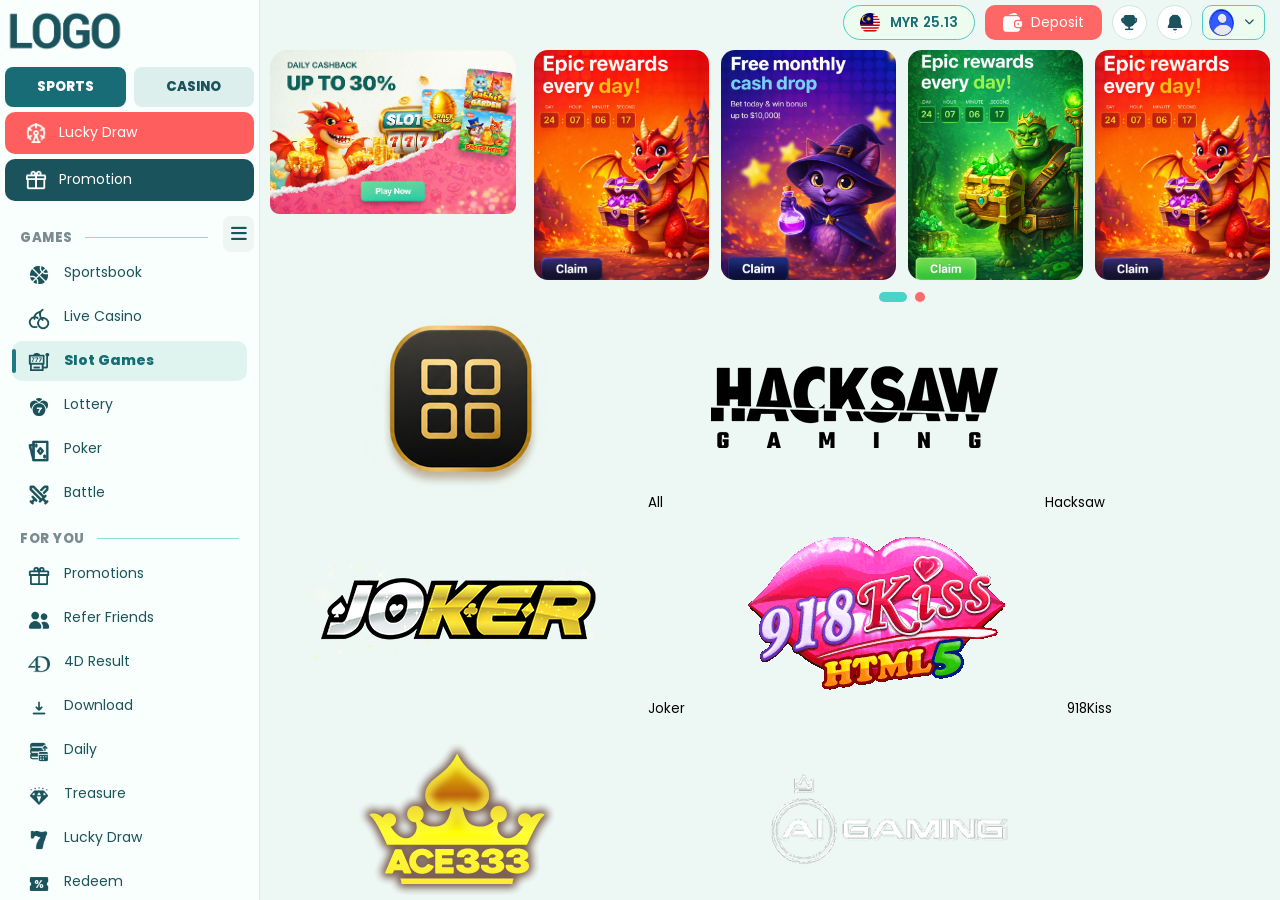
==== commit 7a76b92c: "Update index.html" ====
--- a/index.html
+++ b/index.html
@@ -7,6 +7,8 @@
     <title>Gaming Website</title>
 
     <!-- CSS -->
+<!--<link rel="stylesheet" href="merdeka.css" />
+    <link rel="stylesheet" href="mooncake.css" />-->
     <link rel="stylesheet" href="style.css" />
     <link rel="stylesheet" href="header.css" />
     <link rel="stylesheet" href="banner.css" />
@@ -268,7 +270,7 @@
             ========================== -->
 
             <header id="header">
-
+                <div class="overlay-theme"><img src="images/mooncaketheme/leftthememooncake.png" /></div>
 
                 <img src="images/logo-testing.png" class="mobile-logo">
 
@@ -649,6 +651,154 @@
                     </div>
                 </section>
 
+                <!-- ==========================================
+         MOBILE PROVIDER FILTER
+    ========================================== -->
+
+                <section class="mobile-provider-filter">
+
+
+                    <button class="mobile-filter-btn hot active" data-filter="hot">
+                        <img src="images/iconcat/Untitled-1_0007_hot.png" />Hot
+                    </button>
+                    <button class="mobile-filter-btn new" data-filter="new">
+                        <img src="images/iconcat/Untitled-1_0000_other.png" />New
+                    </button>
+                    <button class="mobile-filter-btn fav" data-filter="fav">
+                        <img src="images/iconcat/Untitled-1_0005_fav.png" />Fav
+                    </button>
+
+                    <button class="mobile-provider-btn">
+
+                        <div class="provider-current">
+                            <span>Category</span>
+                        </div>
+
+                        <i class="fas fa-chevron-down"></i>
+
+                    </button>
+
+                </section>
+
+                <!-- Overlay -->
+                <div class="provider-overlay"></div>
+
+                <!-- Bottom Sheet -->
+                <div class="mobile-provider-sheet">
+
+                    <div class="sheet-handle"></div>
+
+                    <div class="mobile-provider-list">
+
+                        <button class="mobile-provider-item active" data-provider="all">
+                            <img src="images/logolay/buttonalllogo.png" alt="All">
+                            <span>All</span>
+                        </button>
+
+                        <button class="mobile-provider-item" data-provider="hacksaw">
+                            <img src="images/logolay/hacksawlogohome.png" alt="Hacksaw">
+                            <span>Hacksaw</span>
+                        </button>
+
+                        <button class="mobile-provider-item" data-provider="joker">
+                            <img src="images/logolay/jokerlogohome.png" alt="Joker">
+                            <span>Joker</span>
+                        </button>
+
+                        <button class="mobile-provider-item" data-provider="918">
+                            <img src="images/logolay/918logohome.png" alt="918kiss">
+                            <span>918Kiss</span>
+                        </button>
+
+                        <button class="mobile-provider-item" data-provider="ace333">
+                            <img src="images/logolay/ace3logohome.png" alt="Ace333">
+                            <span>Ace333</span>
+                        </button>
+
+                        <button class="mobile-provider-item" data-provider="ai">
+                            <img src="images/logolay/aiglogohome.png" alt="Aigaming">
+                            <span>Ai Gaming</span>
+                        </button>
+
+                        <button class="mobile-provider-item" data-provider="ams">
+                            <img src="images/logolay/amslogohome.png" alt="Askmeslot">
+                            <span>Ask me slot</span>
+                        </button>
+
+                        <button class="mobile-provider-item" data-provider="ap">
+                            <img src="images/logolay/aplogohome.png" alt="Advant Play">
+                            <span>Advant Play</span>
+                        </button>
+
+                        <button class="mobile-provider-item" data-provider="betsoft">
+                            <img src="images/logolay/betsoftlogohome.png" alt="Betsoft">
+                            <span>Betsoft</span>
+                        </button>
+
+                        <button class="mobile-provider-item" data-provider="bng">
+                            <img src="images/logolay/bnglogohome.png" alt="bng">
+                            <span>BNG</span>
+                        </button>
+
+                        <button class="mobile-provider-item" data-provider="bt">
+                            <img src="images/logolay/btlogohome.png" alt="BT Gaming">
+                            <span>BT Gaming</span>
+                        </button>
+
+                        <button class="mobile-provider-item" data-provider="cq9">
+                            <img src="images/logolay/cq9logohome.png" alt="CQ9">
+                            <span>CQ9</span>
+                        </button>
+
+                        <button class="mobile-provider-item" data-provider="es">
+                            <img src="images/logolay/eslogohome.png" alt="es">
+                            <span>ES</span>
+                        </button>
+
+                        <button class="mobile-provider-item" data-provider="fachai">
+                            <img src="images/logolay/fclogohome.png" alt="Fachai">
+                            <span>Fachai</span>
+                        </button>
+
+                        <button class="mobile-provider-item" data-provider="fungaming">
+                            <img src="images/logolay/fglogohome.png" alt="fungaming">
+                            <span>Fungaming</span>
+                        </button>
+
+                        <button class="mobile-provider-item" data-provider="fastspin">
+                            <img src="images/logolay/fslogohome.png" alt="Fastspin">
+                            <span>Fastspin</span>
+                        </button>
+
+                        <button class="mobile-provider-item" data-provider="galaxys">
+                            <img src="images/logolay/galalogohome.png" alt="Galaxys">
+                            <span>Galaxys</span>
+                        </button>
+
+                        <button class="mobile-provider-item" data-provider="habanero">
+                            <img src="images/logolay/habalogohome.png" alt="Habanero">
+                            <span>Habanero</span>
+                        </button>
+
+                        <button class="mobile-provider-item" data-provider="ibex">
+                            <img src="images/logolay/ibexlogohome.png" alt="IBEX">
+                            <span>IBEX</span>
+                        </button>
+
+                        <button class="mobile-provider-item" data-provider="jdb">
+                            <img src="images/logolay/jdblogohome.png" alt="JDB">
+                            <span>JDB</span>
+                        </button>
+
+                        <button class="mobile-provider-item" data-provider="jili">
+                            <img src="images/logolay/jililogohome.png" alt="Jili">
+                            <span>Jili</span>
+                        </button>
+
+                    </div>
+
+                </div>
+
                 <div class="category-wrapper">
                     <!-- Category -->
                     <section id="game-category">
@@ -714,6 +864,8 @@
                                 <h2>Hot Games</h2>
                             </div>
 
+                            <a class="view-all mobile-view">View All ></a>
+
                             <div class="section-nav">
                                 <button class="game-prev">
                                     <i class="fas fa-chevron-left"></i>
@@ -729,98 +881,116 @@
                             <div class="game-track">
                                 <a href="#" class="game-card hot new">
                                     <img src="images/hot/game1.jpg" alt="" />
+                                    <span class="merdeka-flag"></span>
                                     <span class="game-name">Pragmatic Play</span>
                                 </a>
 
                                 <a href="#" class="game-card hot">
                                     <img src="images/hot/game2.jpg" alt="" />
+                                    <span class="merdeka-flag"></span>
                                     <span class="game-name">Evolution</span>
                                 </a>
 
                                 <a href="#" class="game-card hot new">
                                     <img src="images/hot/game3.jpg" alt="" />
+                                    <span class="merdeka-flag"></span>
                                     <span class="game-name">JILI</span>
                                 </a>
 
                                 <a href="#" class="game-card hot">
                                     <img src="images/hot/game4.jpg" alt="" />
+                                    <span class="merdeka-flag"></span>
                                     <span class="game-name">PG Soft</span>
                                 </a>
 
                                 <a href="#" class="game-card hot">
                                     <img src="images/hot/game5.jpg" alt="" />
+                                    <span class="merdeka-flag"></span>
                                     <span class="game-name">Microgaming</span>
                                 </a>
 
                                 <a href="#" class="game-card hot">
                                     <img src="images/hot/game6.jpg" alt="" />
+                                    <span class="merdeka-flag"></span>
                                     <span class="game-name">CQ9</span>
                                 </a>
 
                                 <a href="#" class="game-card hot">
                                     <img src="images/hot/game1.jpg" alt="" />
+                                    <span class="merdeka-flag"></span>
                                     <span class="game-name">Pragmatic Play</span>
                                 </a>
 
                                 <a href="#" class="game-card hot">
                                     <img src="images/hot/game2.jpg" alt="" />
+                                    <span class="merdeka-flag"></span>
                                     <span class="game-name">Evolution</span>
                                 </a>
 
                                 <a href="#" class="game-card hot">
                                     <img src="images/hot/game3.jpg" alt="" />
+                                    <span class="merdeka-flag"></span>
                                     <span class="game-name">JILI</span>
                                 </a>
 
                                 <a href="#" class="game-card hot">
                                     <img src="images/hot/game4.jpg" alt="" />
+                                    <span class="merdeka-flag"></span>
                                     <span class="game-name">PG Soft</span>
                                 </a>
 
                                 <a href="#" class="game-card hot">
                                     <img src="images/hot/game5.jpg" alt="" />
+                                    <span class="merdeka-flag"></span>
                                     <span class="game-name">Microgaming</span>
                                 </a>
 
                                 <a href="#" class="game-card hot">
                                     <img src="images/hot/game6.jpg" alt="" />
+                                    <span class="merdeka-flag"></span>
                                     <span class="game-name">CQ9</span>
                                 </a>
 
                                 <a href="#" class="game-card hot">
                                     <img src="images/hot/game7.jpg" alt="" />
+                                    <span class="merdeka-flag"></span>
                                     <span class="game-name">Pragmatic Play</span>
                                 </a>
 
                                 <a href="#" class="game-card hot">
                                     <img src="images/hot/game2.jpg" alt="" />
+                                    <span class="merdeka-flag"></span>
                                     <span class="game-name">Evolution</span>
                                 </a>
 
                                 <a href="#" class="game-card hot">
                                     <img src="images/hot/game3.jpg" alt="" />
+                                    <span class="merdeka-flag"></span>
                                     <span class="game-name">JILI</span>
                                 </a>
 
                                 <a href="#" class="game-card hot">
                                     <img src="images/hot/game4.jpg" alt="" />
+                                    <span class="merdeka-flag"></span>
                                     <span class="game-name">PG Soft</span>
                                 </a>
 
                                 <a href="#" class="game-card hot">
                                     <img src="images/hot/game3.jpg" alt="" />
+                                    <span class="merdeka-flag"></span>
                                     <span class="game-name">JILI</span>
                                 </a>
 
                                 <a href="#" class="game-card hot">
                                     <img src="images/hot/game6.jpg" alt="" />
+                                    <span class="merdeka-flag"></span>
                                     <span class="game-name">CQ9</span>
                                 </a>
 
                             </div>
                         </div>
 
-                        <a href="#" class="view-all">
+                        <a href="#" class="view-all desktop-view">
                             View All
                             <i class="fas fa-arrow-right"></i>
                         </a>
@@ -834,6 +1004,8 @@
                                 <h2>Slot Games</h2>
                             </div>
 
+                            <a class="view-all mobile-view">View All ></a>
+
                             <div class="section-nav">
                                 <button class="game-prev"><i class="fas fa-chevron-left"></i></button>
                                 <button class="game-next"><i class="fas fa-chevron-right"></i></button>
@@ -912,90 +1084,109 @@
                                     <!-- slot game -->
                                     <a href="#" class="game-card hot new" data-provider="hacksaw">
                                         <img src="images/hot/game1.jpg" alt="" />
+                                        <span class="merdeka-flag"></span>
                                         <span class="game-name">Pragmatic Play</span>
                                     </a>
 
                                     <a href="#" class="game-card hot" data-provider="pragmatic">
                                         <img src="images/hot/game2.jpg" alt="" />
+                                        <span class="merdeka-flag"></span>
                                         <span class="game-name">Evolution</span>
                                     </a>
 
                                     <a href="#" class="game-card new" data-provider="hacksaw">
                                         <img src="images/hot/game3.jpg" alt="" />
+                                        <span class="merdeka-flag"></span>
                                         <span class="game-name">JILI</span>
                                     </a>
 
                                     <a href="#" class="game-card" data-provider="allbet">
                                         <img src="images/hot/game4.jpg" alt="" />
+                                        <span class="merdeka-flag"></span>
                                         <span class="game-name">PG Soft</span>
                                     </a>
 
                                     <a href="#" class="game-card hot new" data-provider="allbet">
                                         <img src="images/hot/game5.jpg" alt="" />
+                                        <span class="merdeka-flag"></span>
                                         <span class="game-name">Microgaming</span>
                                     </a>
 
                                     <a href="#" class="game-card" data-provider="wm">
                                         <img src="images/hot/game6.jpg" alt="" />
+                                        <span class="merdeka-flag"></span>
                                         <span class="game-name">CQ9</span>
                                     </a>
 
                                     <a href="#" class="game-card hot" data-provider="allbet">
                                         <img src="images/hot/game1.jpg" alt="" />
+                                        <span class="merdeka-flag"></span>
                                         <span class="game-name">Pragmatic Play</span>
                                     </a>
 
                                     <a href="#" class="game-card" data-provider="sa">
                                         <img src="images/hot/game2.jpg" alt="" />
+                                        <span class="merdeka-flag"></span>
                                         <span class="game-name">Evolution</span>
                                     </a>
 
                                     <a href="#" class="game-card" data-provider="sa">
                                         <img src="images/hot/game3.jpg" alt="" />
+                                        <span class="merdeka-flag"></span>
                                         <span class="game-name">JILI</span>
                                     </a>
 
                                     <a href="#" class="game-card" data-provider="allbet">
                                         <img src="images/hot/game4.jpg" alt="" />
+                                        <span class="merdeka-flag"></span>
                                         <span class="game-name">PG Soft</span>
                                     </a>
 
                                     <a href="#" class="game-card hot" data-provider="wm">
                                         <img src="images/hot/game5.jpg" alt="" />
+                                        <span class="merdeka-flag"></span>
                                         <span class="game-name">Microgaming</span>
                                     </a>
 
                                     <a href="#" class="game-card" data-provider="hacksaw">
                                         <img src="images/hot/game6.jpg" alt="" />
+                                        <span class="merdeka-flag"></span>
                                         <span class="game-name">CQ9</span>
                                     </a>
 
                                     <a href="#" class="game-card new" data-provider="pragmatic">
                                         <img src="images/hot/game1.jpg" alt="" />
+                                        <span class="merdeka-flag"></span>
                                         <span class="game-name">Pragmatic Play</span>
                                     </a>
 
                                     <a href="#" class="game-card" data-provider="allbet">
                                         <img src="images/hot/game2.jpg" alt="" />
+                                        <span class="merdeka-flag"></span>
                                         <span class="game-name">Evolution</span>
                                     </a>
 
                                     <a href="#" class="game-card" data-provider="sa">
                                         <img src="images/hot/game3.jpg" alt="" />
+                                        <span class="merdeka-flag"></span>
                                         <span class="game-name">JILI</span>
                                     </a>
 
                                     <a href="#" class="game-card new" data-provider="sa">
                                         <img src="images/hot/game4.jpg" alt="" />
+                                        <span class="merdeka-flag"></span>
                                         <span class="game-name">PG Soft</span>
                                     </a>
+
                                     <a href="#" class="game-card hot">
                                         <img src="images/hot/game3.jpg" alt="" />
+                                        <span class="merdeka-flag"></span>
                                         <span class="game-name">JILI</span>
                                     </a>
 
                                     <a href="#" class="game-card hot">
                                         <img src="images/hot/game6.jpg" alt="" />
+                                        <span class="merdeka-flag"></span>
                                         <span class="game-name">CQ9</span>
                                     </a>
 
@@ -1004,7 +1195,7 @@
 
                         </div>
 
-                        <a href="#" class="view-all">
+                        <a href="#" class="view-all desktop-view">
                             View All
                             <i class="fas fa-arrow-right"></i>
                         </a>
@@ -1019,6 +1210,8 @@
                                 <h2>Live Casino</h2>
                             </div>
 
+                            <a class="view-all mobile-view">View All ></a>
+
                             <div class="section-nav">
                                 <button class="game-prev">
                                     <i class="fas fa-chevron-left"></i>
@@ -1098,100 +1291,118 @@
 
                             <div class="game-slider">
                                 <div class="game-track">
-                                    <a href="#" class="game-card">
+                                    <a href="#" class="game-card hot new">
+                                        <img src="images/hot/game1.jpg" alt="" />
+                                        <span class="merdeka-flag"></span>
+                                        <span class="game-name">Pragmatic Play</span>
+                                    </a>
+
+                                    <a href="#" class="game-card hot">
+                                        <img src="images/hot/game2.jpg" alt="" />
+                                        <span class="merdeka-flag"></span>
+                                        <span class="game-name">Evolution</span>
+                                    </a>
+
+                                    <a href="#" class="game-card hot new">
                                         <img src="images/hot/game3.jpg" alt="" />
-                                        <span class="game-name">Pragmatic Play</span>
-                                    </a>
-
-                                    <a href="#" class="game-card">
-                                        <img src="images/hot/game10.jpg" alt="" />
-                                        <span class="game-name">Evolution</span>
-                                    </a>
-
-                                    <a href="#" class="game-card">
-                                        <img src="images/hot/game3.jpg" alt="" />
+                                        <span class="merdeka-flag"></span>
                                         <span class="game-name">JILI</span>
                                     </a>
 
-                                    <a href="#" class="game-card">
+                                    <a href="#" class="game-card hot">
                                         <img src="images/hot/game4.jpg" alt="" />
+                                        <span class="merdeka-flag"></span>
                                         <span class="game-name">PG Soft</span>
                                     </a>
 
-                                    <a href="#" class="game-card new">
+                                    <a href="#" class="game-card hot">
                                         <img src="images/hot/game5.jpg" alt="" />
+                                        <span class="merdeka-flag"></span>
                                         <span class="game-name">Microgaming</span>
                                     </a>
 
-                                    <a href="#" class="game-card">
+                                    <a href="#" class="game-card hot">
                                         <img src="images/hot/game6.jpg" alt="" />
+                                        <span class="merdeka-flag"></span>
                                         <span class="game-name">CQ9</span>
                                     </a>
 
                                     <a href="#" class="game-card hot">
                                         <img src="images/hot/game1.jpg" alt="" />
+                                        <span class="merdeka-flag"></span>
                                         <span class="game-name">Pragmatic Play</span>
                                     </a>
 
-                                    <a href="#" class="game-card">
+                                    <a href="#" class="game-card hot">
                                         <img src="images/hot/game2.jpg" alt="" />
-                                        <span class="game-name">Evolution</span>
-                                    </a>
-
-                                    <a href="#" class="game-card">
-                                        <img src="images/hot/game3.jpg" alt="" />
-                                        <span class="game-name">JILI</span>
-                                    </a>
-
-                                    <a href="#" class="game-card new">
-                                        <img src="images/hot/game4.jpg" alt="" />
-                                        <span class="game-name">PG Soft</span>
-                                    </a>
-
-                                    <a href="#" class="game-card">
-                                        <img src="images/hot/game5.jpg" alt="" />
-                                        <span class="game-name">Microgaming</span>
-                                    </a>
-
-                                    <a href="#" class="game-card">
-                                        <img src="images/hot/game6.jpg" alt="" />
-                                        <span class="game-name">CQ9</span>
-                                    </a>
-
-                                    <a href="#" class="game-card hot">
-                                        <img src="images/hot/game1.jpg" alt="" />
-                                        <span class="game-name">Pragmatic Play</span>
-                                    </a>
-
-                                    <a href="#" class="game-card">
-                                        <img src="images/hot/game2.jpg" alt="" />
+                                        <span class="merdeka-flag"></span>
                                         <span class="game-name">Evolution</span>
                                     </a>
 
                                     <a href="#" class="game-card hot">
                                         <img src="images/hot/game3.jpg" alt="" />
+                                        <span class="merdeka-flag"></span>
                                         <span class="game-name">JILI</span>
                                     </a>
 
-                                    <a href="#" class="game-card">
+                                    <a href="#" class="game-card hot">
                                         <img src="images/hot/game4.jpg" alt="" />
+                                        <span class="merdeka-flag"></span>
                                         <span class="game-name">PG Soft</span>
+                                    </a>
+
+                                    <a href="#" class="game-card hot">
+                                        <img src="images/hot/game5.jpg" alt="" />
+                                        <span class="merdeka-flag"></span>
+                                        <span class="game-name">Microgaming</span>
+                                    </a>
+
+                                    <a href="#" class="game-card hot">
+                                        <img src="images/hot/game6.jpg" alt="" />
+                                        <span class="merdeka-flag"></span>
+                                        <span class="game-name">CQ9</span>
+                                    </a>
+
+                                    <a href="#" class="game-card hot">
+                                        <img src="images/hot/game7.jpg" alt="" />
+                                        <span class="merdeka-flag"></span>
+                                        <span class="game-name">Pragmatic Play</span>
+                                    </a>
+
+                                    <a href="#" class="game-card hot">
+                                        <img src="images/hot/game2.jpg" alt="" />
+                                        <span class="merdeka-flag"></span>
+                                        <span class="game-name">Evolution</span>
                                     </a>
 
                                     <a href="#" class="game-card hot">
                                         <img src="images/hot/game3.jpg" alt="" />
+                                        <span class="merdeka-flag"></span>
+                                        <span class="game-name">JILI</span>
+                                    </a>
+
+                                    <a href="#" class="game-card hot">
+                                        <img src="images/hot/game4.jpg" alt="" />
+                                        <span class="merdeka-flag"></span>
+                                        <span class="game-name">PG Soft</span>
+                                    </a>
+
+                                    <a href="#" class="game-card hot">
+                                        <img src="images/hot/game3.jpg" alt="" />
+                                        <span class="merdeka-flag"></span>
                                         <span class="game-name">JILI</span>
                                     </a>
 
                                     <a href="#" class="game-card hot">
                                         <img src="images/hot/game6.jpg" alt="" />
+                                        <span class="merdeka-flag"></span>
                                         <span class="game-name">CQ9</span>
                                     </a>
                                 </div>
                             </div>
                         </div>
 
-                        <a href="#" class="view-all">
+                        <a href="#" class="view-all desktop-view">
                             View All
 
                             <i class="fas fa-arrow-right"></i>
@@ -1289,6 +1500,164 @@
 
 
                     </section>
+
+
+                <!-- Lottery Mobile Banner -->
+                <section class="mobile-lottery-banner">
+                    <a href="#" class="lottery-banner-card">
+                        <img src="images/lotteryimg.png" alt="Lottery Banner">
+                        <div class="lottery-banner-content">
+                            <h3>Win Big Lottery</h3>
+                            <p>Check the latest lottery games <br/>& jackpot prizes.</p>
+                            <span class="lottery-btn">
+                                Play Now
+                            </span>
+                        </div>
+                    </a>
+                </section>
+
+
+                <!-- sportsbook list game -->
+                <section class="game-section m-view">
+                    <div class="section-header">
+                        <div class="section-title">
+                            <i class="fas fa-fire"></i>
+                            <h2>Sportsbook</h2>
+                        </div>
+
+                        <a class="view-all mobile-view">View All ></a>
+
+                        <div class="section-nav">
+                            <button class="game-prev">
+                                <i class="fas fa-chevron-left"></i>
+                            </button>
+
+                            <button class="game-next">
+                                <i class="fas fa-chevron-right"></i>
+                            </button>
+                        </div>
+                    </div>
+
+                    <div class="game-slider">
+                        <div class="game-track">
+                            <a href="#" class="game-card hot new">
+                                <img src="images/hot/game1.jpg" alt="" />
+                                <span class="merdeka-flag"></span>
+                                <span class="game-name">Pragmatic Play</span>
+                            </a>
+
+                            <a href="#" class="game-card hot">
+                                <img src="images/hot/game2.jpg" alt="" />
+                                <span class="merdeka-flag"></span>
+                                <span class="game-name">Evolution</span>
+                            </a>
+
+                            <a href="#" class="game-card hot new">
+                                <img src="images/hot/game3.jpg" alt="" />
+                                <span class="merdeka-flag"></span>
+                                <span class="game-name">JILI</span>
+                            </a>
+
+                            <a href="#" class="game-card hot">
+                                <img src="images/hot/game4.jpg" alt="" />
+                                <span class="merdeka-flag"></span>
+                                <span class="game-name">PG Soft</span>
+                            </a>
+
+                            <a href="#" class="game-card hot">
+                                <img src="images/hot/game5.jpg" alt="" />
+                                <span class="merdeka-flag"></span>
+                                <span class="game-name">Microgaming</span>
+                            </a>
+
+                            <a href="#" class="game-card hot">
+                                <img src="images/hot/game6.jpg" alt="" />
+                                <span class="merdeka-flag"></span>
+                                <span class="game-name">CQ9</span>
+                            </a>
+
+                            <a href="#" class="game-card hot">
+                                <img src="images/hot/game1.jpg" alt="" />
+                                <span class="merdeka-flag"></span>
+                                <span class="game-name">Pragmatic Play</span>
+                            </a>
+
+                            <a href="#" class="game-card hot">
+                                <img src="images/hot/game2.jpg" alt="" />
+                                <span class="merdeka-flag"></span>
+                                <span class="game-name">Evolution</span>
+                            </a>
+
+                            <a href="#" class="game-card hot">
+                                <img src="images/hot/game3.jpg" alt="" />
+                                <span class="merdeka-flag"></span>
+                                <span class="game-name">JILI</span>
+                            </a>
+
+                            <a href="#" class="game-card hot">
+                                <img src="images/hot/game4.jpg" alt="" />
+                                <span class="merdeka-flag"></span>
+                                <span class="game-name">PG Soft</span>
+                            </a>
+
+                            <a href="#" class="game-card hot">
+                                <img src="images/hot/game5.jpg" alt="" />
+                                <span class="merdeka-flag"></span>
+                                <span class="game-name">Microgaming</span>
+                            </a>
+
+                            <a href="#" class="game-card hot">
+                                <img src="images/hot/game6.jpg" alt="" />
+                                <span class="merdeka-flag"></span>
+                                <span class="game-name">CQ9</span>
+                            </a>
+
+                            <a href="#" class="game-card hot">
+                                <img src="images/hot/game7.jpg" alt="" />
+                                <span class="merdeka-flag"></span>
+                                <span class="game-name">Pragmatic Play</span>
+                            </a>
+
+                            <a href="#" class="game-card hot">
+                                <img src="images/hot/game2.jpg" alt="" />
+                                <span class="merdeka-flag"></span>
+                                <span class="game-name">Evolution</span>
+                            </a>
+
+                            <a href="#" class="game-card hot">
+                                <img src="images/hot/game3.jpg" alt="" />
+                                <span class="merdeka-flag"></span>
+                                <span class="game-name">JILI</span>
+                            </a>
+
+                            <a href="#" class="game-card hot">
+                                <img src="images/hot/game4.jpg" alt="" />
+                                <span class="merdeka-flag"></span>
+                                <span class="game-name">PG Soft</span>
+                            </a>
+
+                            <a href="#" class="game-card hot">
+                                <img src="images/hot/game3.jpg" alt="" />
+                                <span class="merdeka-flag"></span>
+                                <span class="game-name">JILI</span>
+                            </a>
+
+                            <a href="#" class="game-card hot">
+                                <img src="images/hot/game6.jpg" alt="" />
+                                <span class="merdeka-flag"></span>
+                                <span class="game-name">CQ9</span>
+                            </a>
+
+                        </div>
+                    </div>
+
+                    <a href="#" class="view-all desktop-view">
+                        View All
+                        <i class="fas fa-arrow-right"></i>
+                    </a>
+                </section>
+
+
 </main>
 
             <!-- =========================
--- a/header.css
+++ b/header.css
@@ -732,4 +732,8 @@
         color: #fff;
     }
 
-
+.overlay-theme {
+    display:none;
+}
+
+
--- a/contenthome.css
+++ b/contenthome.css
@@ -25,7 +25,7 @@
 }
 
     #game-category::-webkit-scrollbar {
-        display: none;
+        height: 0;
     }
 
 .category-item {
@@ -42,10 +42,6 @@
     color: #1A535C;
 }
 
-    .category-item span{
-        white-space:nowrap;
-    }
-
     .category-item i {
         font-size: 18px;
         color: #1A535C;
@@ -55,6 +51,9 @@
         width:22px;
     }
 
+    .category-item span {
+        white-space: nowrap;
+    }
     .category-item:hover i, .category-item:hover {
         box-shadow: 0 8px 20px rgba(0,0,0,.08);
         background: #1a535c;
@@ -128,7 +127,7 @@
 .game-card {
     background: #fff;
     border-radius: 16px;
-    overflow: hidden;
+    overflow: visible;
     box-shadow: 0 8px 20px rgba(0,0,0,.06);
     transition: .25s;
     position: relative;
@@ -143,7 +142,8 @@
         width: 100%;
         aspect-ratio: 3/4;
         object-fit: cover;
-        height:100%;
+        height: 100%;
+        border-radius: 16px;
     }
 
     /* HOT */
@@ -186,6 +186,7 @@
     }
 
 
+
 .game-name {
     display: none;
     padding: 14px;
@@ -426,4 +427,110 @@
         color: #FF6B6B;
     }
 
-
+.mobile-provider-filter {
+    display: none;
+}
+
+.provider-popup {
+    position: fixed;
+    left: 0;
+    right: 0;
+    bottom: 0;
+    background: #fff;
+    border-radius: 24px 24px 0 0;
+    transform: translateY(100%);
+    opacity: 0;
+    visibility: hidden;
+    transition: transform .35s cubic-bezier(.22,1,.36,1), opacity .3s ease, visibility .35s;
+    z-index: 9999;
+}
+
+    .provider-popup.show {
+        transform: translateY(0);
+        opacity: 1;
+        visibility: visible;
+    }
+
+.provider-overlay {
+    position: fixed;
+    inset: 0;
+    background: rgba(0,0,0,.35);
+    opacity: 0;
+    visibility: hidden;
+    transition: .3s;
+    z-index: 9998;
+}
+
+    .provider-overlay.show {
+        opacity: 1;
+        visibility: visible;
+    }
+
+
+/*=========================   MOBILE LOTTERY BANNER   =========================*/
+
+.mobile-lottery-banner {
+    margin: 16px 0 20px;
+}
+
+.lottery-banner-card {
+    position: relative;
+    display: block;
+    width: 100%;
+    height: 180px;
+    border-radius: 18px;
+    overflow: hidden;
+    text-decoration: none;
+    box-shadow: 0 8px 20px rgba(0,0,0,.15);
+}
+
+    .lottery-banner-card img {
+        width: 100%;
+        height: 100%;
+        object-fit: cover;
+        display: block;
+    }
+
+    .lottery-banner-card::before {
+        content: "";
+        position: absolute;
+        inset: 0;
+        background: linear-gradient( to top, rgba(0,0,0,.75), rgba(0,0,0,.2) 50%, transparent );
+    }
+
+.lottery-banner-content {
+    position: absolute;
+    left: 16px;
+    right: 16px;
+    bottom: 16px;
+    color: #fff;
+    z-index: 2;
+}
+
+    .lottery-banner-content h3 {
+        margin: 0 0 6px;
+        font-size: 22px;
+        font-weight: 700;
+    }
+
+    .lottery-banner-content p {
+        margin: 0 0 12px;
+        font-size: 13px;
+        opacity: .9;
+    }
+
+.lottery-btn {
+    display: inline-flex;
+    align-items: center;
+    justify-content: center;
+    height: 34px;
+    padding: 0 18px;
+    border-radius: 20px;
+    background: #fff;
+    color: #222;
+    font-size: 13px;
+    font-weight: 600;
+}
+
+
+
--- a/responsive.css
+++ b/responsive.css
@@ -455,7 +455,7 @@
         }
 
         .game-section {
-            margin: 30px 0px;
+            margin: 10px 0px;
         }
 
         #game-category {
